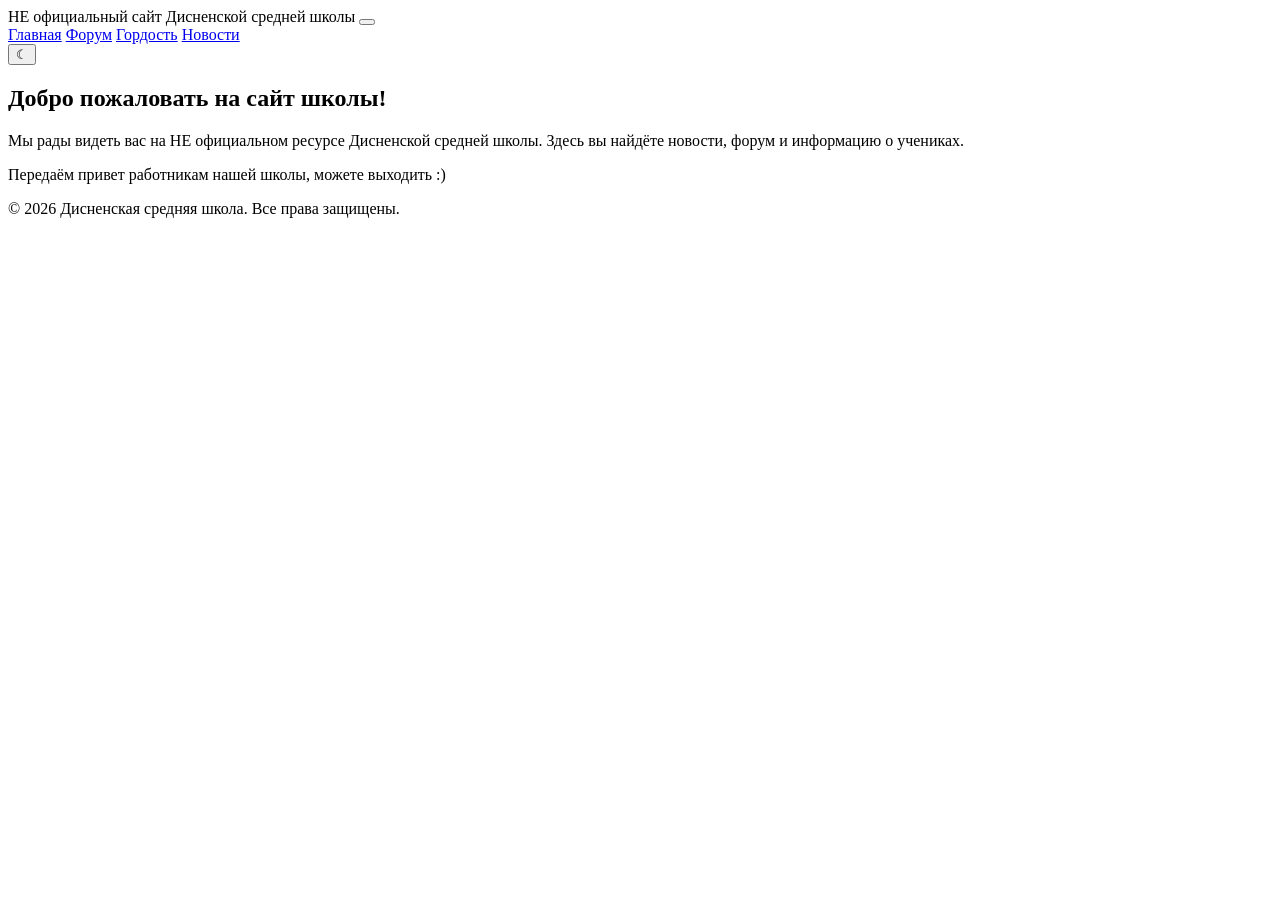
==== index.html @ 2799207f "Add files via upload" ====
<!DOCTYPE html>
<html lang="ru">
<head>
    <meta charset="UTF-8">
    <meta name="viewport" content="width=device-width, initial-scale=1.0">
    <title>Дисненская СШ</title>
    <link rel="stylesheet" href="style.css">
    <!-- Добавляем стили для красивого оформления сайта -->
</head>
<body>
    <!-- ---------- Верхняя панель ---------- -->
    <header class="top-bar">
        <div class="container">
            <span class="site-title">НЕ официальный сайт Дисненской средней школы</span>
            <button id="menu-toggle" class="menu-toggle" aria-label="Открыть меню">
                <span class="hamburger-line"></span>
                <span class="hamburger-line"></span>
                <span class="hamburger-line"></span>
            </button>
        </div>
    </header>

    <!-- ---------- Выдвижная панель (сайдбар) ---------- -->
    <aside id="drawer" class="drawer">
        <nav class="drawer-nav">
            <a href="index.html" class="drawer-link">Главная</a>
            <a href="forum.html" class="drawer-link">Форум</a>
            <a href="pride.html" class="drawer-link">Гордость</a>
            <a href="news.html" class="drawer-link">Новости</a>
        </nav>
        <div class="drawer-footer">
            <button id="theme-toggle-drawer" class="theme-toggle" aria-label="Переключить тему">
                <span class="theme-icon">☾</span>
            </button>
        </div>
    </aside>

    <!-- ---------- Основное содержимое ---------- -->
    <main class="container">
        <section class="hero">
            <h1>Добро пожаловать на сайт школы!</h1>
            <p>Мы рады видеть вас на НЕ официальном ресурсе Дисненской средней школы. Здесь вы найдёте новости, форум и информацию о учениках.</p>
        </section>
        
        <section class="greeting">
            <p>Передаём привет работникам нашей школы, можете выходить :)</p>
        </section>
    </main>

    <!-- ---------- Подвал ---------- -->
    <footer class="site-footer">
        <div class="container">
            <p>&copy; 2026 Дисненская средняя школа. Все права защищены.</p>
        </div>
    </footer>

    <script src="script.js"></script>
</body>
</html>
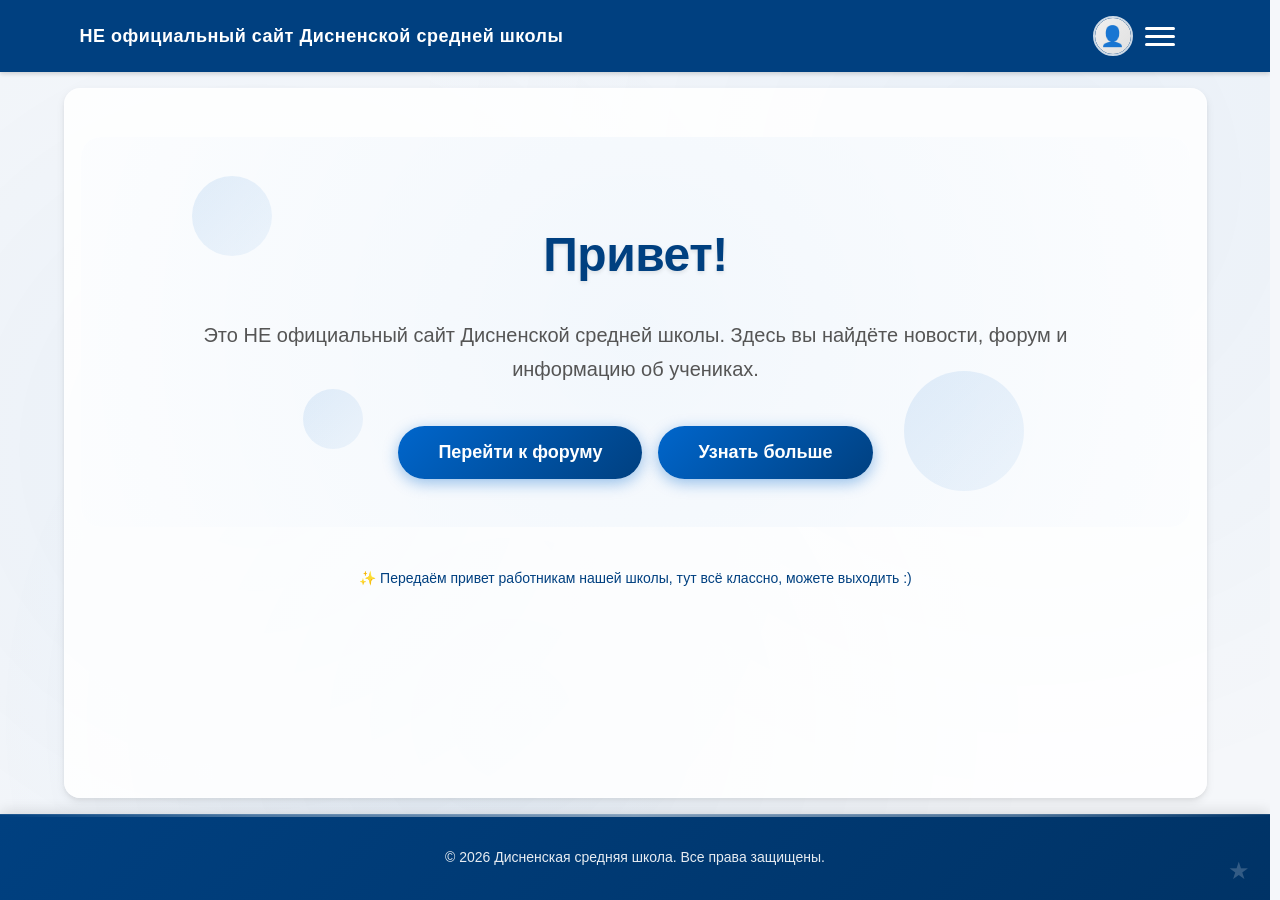
==== commit f5173aca: "Add files via upload" ====
--- a/index.html
+++ b/index.html
@@ -6,27 +6,43 @@
     <title>Дисненская СШ</title>
     <link rel="stylesheet" href="style.css">
     <!-- Добавляем стили для красивого оформления сайта -->
+    <script>
+        // Применяем тему сразу, без моргания
+        (function() {
+            const savedTheme = localStorage.getItem('theme') || 'light';
+            if (savedTheme === 'dark') {
+                document.documentElement.classList.add('dark');
+            }
+        })();
+    </script>
 </head>
 <body>
     <!-- ---------- Верхняя панель ---------- -->
     <header class="top-bar">
         <div class="container">
             <span class="site-title">НЕ официальный сайт Дисненской средней школы</span>
-            <button id="menu-toggle" class="menu-toggle" aria-label="Открыть меню">
-                <span class="hamburger-line"></span>
-                <span class="hamburger-line"></span>
-                <span class="hamburger-line"></span>
-            </button>
+            <div class="top-bar-right">
+                <a href="profile.html" class="top-bar-avatar" id="top-bar-avatar" title="Мой профиль">
+                    <div class="avatar-small" id="top-bar-avatar-img"></div>
+                </a>
+                <button id="menu-toggle" class="menu-toggle" aria-label="Открыть меню">
+                    <span class="hamburger-line"></span>
+                    <span class="hamburger-line"></span>
+                    <span class="hamburger-line"></span>
+                </button>
+            </div>
         </div>
     </header>
 
     <!-- ---------- Выдвижная панель (сайдбар) ---------- -->
     <aside id="drawer" class="drawer">
+        <button class="drawer-close" id="drawer-close" aria-label="Закрыть меню">&times;</button>
         <nav class="drawer-nav">
             <a href="index.html" class="drawer-link">Главная</a>
             <a href="forum.html" class="drawer-link">Форум</a>
             <a href="pride.html" class="drawer-link">Гордость</a>
             <a href="news.html" class="drawer-link">Новости</a>
+            <a href="profile.html" class="drawer-link">Профиль</a>
         </nav>
         <div class="drawer-footer">
             <button id="theme-toggle-drawer" class="theme-toggle" aria-label="Переключить тему">
@@ -38,12 +54,23 @@
     <!-- ---------- Основное содержимое ---------- -->
     <main class="container">
         <section class="hero">
-            <h1>Добро пожаловать на сайт школы!</h1>
-            <p>Мы рады видеть вас на НЕ официальном ресурсе Дисненской средней школы. Здесь вы найдёте новости, форум и информацию о учениках.</p>
+            <div class="hero-content">
+                <h1>Привет!</h1>
+                <p>Это НЕ официальный сайт Дисненской средней школы. Здесь вы найдёте новости, форум и информацию об учениках.</p>
+                <div class="hero-buttons">
+                    <a href="forum.html" class="btn btn-primary">Перейти к форуму</a>
+                    <a href="news.html" class="btn btn-primary">Узнать больше</a>
+                </div>
+            </div>
+            <div class="hero-decoration">
+                <div class="decoration-circle circle-1"></div>
+                <div class="decoration-circle circle-2"></div>
+                <div class="decoration-circle circle-3"></div>
+            </div>
         </section>
         
         <section class="greeting">
-            <p>Передаём привет работникам нашей школы, можете выходить :)</p>
+            <p>✨ Передаём привет работникам нашей школы, тут всё классно, можете выходить :)</p>
         </section>
     </main>
 
--- a/style.css
+++ b/style.css
@@ -0,0 +1,3725 @@
+/* ==== Общий сброс и базовые стили ==== */
+*,
+*::before,
+*::after {
+    box-sizing: border-box;
+    margin: 0;
+    padding: 0;
+}
+
+html {
+    font-size: 16px; /* 1rem = 16px */
+    overflow-y: scroll;
+    scrollbar-gutter: stable;
+    background: #f5f7fa;
+    color: #333;
+    transition: background 0.4s ease, color 0.4s ease;
+    scroll-behavior: smooth;
+}
+
+html.dark {
+    background: #0f0f1e;
+}
+
+body {
+    font-family: -apple-system, BlinkMacSystemFont, 'Segoe UI', Roboto, Oxygen, Ubuntu, sans-serif;
+    line-height: 1.6;
+    display: flex;
+    flex-direction: column;
+    min-height: 100vh;
+    position: relative;
+}
+
+/* Анимированный фон с частицами (декоративный) */
+body::before {
+    content: '';
+    position: fixed;
+    top: 0;
+    left: 0;
+    width: 100%;
+    height: 100%;
+    background-image:
+        radial-gradient(circle at 20% 50%, rgba(0, 102, 204, 0.05) 0%, transparent 50%),
+        radial-gradient(circle at 80% 20%, rgba(0, 102, 204, 0.05) 0%, transparent 50%),
+        radial-gradient(circle at 40% 80%, rgba(0, 102, 204, 0.05) 0%, transparent 50%);
+    pointer-events: none;
+    z-index: -1;
+}
+
+html.dark body::before {
+    background-image:
+        radial-gradient(circle at 20% 50%, rgba(77, 166, 255, 0.08) 0%, transparent 50%),
+        radial-gradient(circle at 80% 20%, rgba(77, 166, 255, 0.08) 0%, transparent 50%),
+        radial-gradient(circle at 40% 80%, rgba(77, 166, 255, 0.08) 0%, transparent 50%);
+}
+
+main.container {
+    flex: 1;
+}
+
+/* ==== Контейнер для центрирования ==== */
+.container {
+    width: 90%;
+    max-width: 1200px;
+    margin: 0 auto;
+    padding: 0 1rem;
+}
+
+/* Основной контейнер страницы */
+main.container {
+    background: rgba(255, 255, 255, 0.85);
+    padding: 1rem;
+    border-radius: 16px;
+    margin: 1rem auto;
+    box-shadow:
+        0 2px 4px rgba(0, 0, 0, 0.05),
+        0 4px 8px rgba(0, 0, 0, 0.08);
+    transition: box-shadow 0.2s ease;
+    border: 1px solid rgba(255, 255, 255, 0.2);
+    will-change: transform;
+    contain: layout style;
+}
+
+html.dark main.container {
+    background: rgba(42, 42, 42, 0.85);
+    box-shadow:
+        0 2px 4px rgba(0, 0, 0, 0.2),
+        0 4px 8px rgba(0, 0, 0, 0.3);
+    border: 1px solid rgba(255, 255, 255, 0.05);
+}
+
+main.container:hover {
+    box-shadow:
+        0 4px 6px rgba(0, 0, 0, 0.08),
+        0 8px 16px rgba(0, 0, 0, 0.1);
+}
+
+html.dark main.container:hover {
+    box-shadow:
+        0 4px 6px rgba(0, 0, 0, 0.3),
+        0 8px 16px rgba(0, 0, 0, 0.4);
+}
+
+/* ==== Верхняя панель ==== */
+.top-bar {
+    background: linear-gradient(135deg, #004080, #004080); /* Темно‑синий градиент */
+    color: #fff;
+    padding: 1rem 0;
+    box-shadow: 0 2px 4px rgba(0,0,0,0.15);
+    position: sticky;
+    top: 0;
+    z-index: 1000;
+}
+
+/* Top bar stays the same in dark mode */
+.dark .top-bar {
+    background: linear-gradient(135deg, #004080, #004080);
+}
+
+.top-bar .container {
+    display: flex;
+    align-items: center;
+    justify-content: space-between;
+}
+
+.site-title {
+    font-size: 1.125rem; /* 18px */
+    font-weight: 600;
+    letter-spacing: 0.5px;
+    transition: color 0.4s ease;
+}
+
+.top-bar-right {
+    display: flex;
+    align-items: center;
+    gap: 0.75rem;
+}
+
+.top-bar-avatar {
+    display: block;
+    width: 40px;
+    height: 40px;
+    border-radius: 50%;
+    overflow: hidden;
+    border: 2px solid rgba(255, 255, 255, 0.8);
+    transition: transform 0.2s ease, box-shadow 0.2s ease;
+    cursor: pointer;
+    text-decoration: none;
+}
+
+.top-bar-avatar:hover {
+    transform: scale(1.05);
+    box-shadow: 0 2px 8px rgba(0, 0, 0, 0.2);
+}
+
+.avatar-small {
+    width: 100%;
+    height: 100%;
+    display: flex;
+    align-items: center;
+    justify-content: center;
+    background: rgba(255, 255, 255, 0.9);
+    border-radius: 50%;
+    overflow: hidden;
+}
+
+.avatar-small img {
+    width: 100%;
+    height: 100%;
+    object-fit: cover;
+}
+
+.avatar-small .no-avatar {
+    width: 100%;
+    height: 100%;
+    display: flex;
+    align-items: center;
+    justify-content: center;
+    background: linear-gradient(135deg, #f0f0f0, #e0e0e0);
+    color: #666;
+    font-size: 1.25rem;
+    font-weight: 300;
+}
+
+html.dark .top-bar-avatar {
+    border-color: rgba(255, 255, 255, 0.6);
+}
+
+html.dark .avatar-small {
+    background: rgba(60, 60, 60, 0.9);
+}
+
+html.dark .avatar-small .no-avatar {
+    background: linear-gradient(135deg, #3a3a3a, #2a2a2a);
+    color: #aaa;
+}
+
+/* ==== Кнопка-гамбургер для открытия меню ==== */
+.menu-toggle {
+    display: flex;
+    flex-direction: column;
+    justify-content: space-around;
+    width: 30px;
+    height: 24px;
+    background: transparent;
+    border: none;
+    cursor: pointer;
+    padding: 0;
+    z-index: 1001;
+    margin-right: 1rem;
+}
+
+.hamburger-line {
+    width: 100%;
+    height: 3px;
+    background-color: #fff;
+    border-radius: 2px;
+    transition: background-color 0.2s ease;
+}
+
+/* Убрана анимация превращения гамбургера в крестик */
+
+/* ==== Выдвижная панель (сайдбар) ==== */
+.drawer {
+    position: fixed;
+    top: 0;
+    right: -280px; /* Скрыта за экраном */
+    width: 280px;
+    height: 100vh;
+    background: #fff;
+    box-shadow: -2px 0 8px rgba(0, 0, 0, 0.15);
+    z-index: 2000;
+    transition: right 0.3s ease-in-out;
+    padding-top: 60px; /* Отступ от верхней панели */
+    display: flex;
+    flex-direction: column;
+}
+
+.drawer.open {
+    right: 0; /* Показываем панель */
+}
+
+/* Кнопка закрытия сайдбара */
+.drawer-close {
+    position: absolute;
+    top: 1rem;
+    right: 1rem;
+    left: auto;
+    background: none;
+    border: none;
+    font-size: 1.5rem;
+    color: #666;
+    cursor: pointer;
+    width: 36px;
+    height: 36px;
+    display: flex;
+    align-items: center;
+    justify-content: center;
+    border-radius: 50%;
+    transition: background-color 0.2s ease, color 0.2s ease;
+    z-index: 10;
+}
+
+.drawer-close:hover {
+    background-color: #f0f0f0;
+    color: #333;
+}
+
+html.dark .drawer-close {
+    color: #aaa;
+}
+
+html.dark .drawer-close:hover {
+    background-color: #333;
+    color: #fff;
+}
+
+/* Темная тема для панели */
+html.dark .drawer {
+    background: #2a2a2a;
+    box-shadow: -2px 0 8px rgba(0, 0, 0, 0.4);
+}
+
+.drawer-nav {
+    display: flex;
+    flex-direction: column;
+    padding: 1rem 0;
+    flex: 1; /* Занимает доступное пространство */
+}
+
+.drawer-footer {
+    padding: 1rem 1.5rem;
+    border-top: 1px solid #eee;
+    display: flex;
+    justify-content: center;
+}
+
+html.dark .drawer-footer {
+    border-top-color: #3a3a3a;
+}
+
+.drawer-link {
+    display: block;
+    padding: 1rem 1.5rem;
+    color: #004080;
+    text-decoration: none;
+    font-size: 1.125rem;
+    font-weight: 500;
+    transition: background-color 0.2s ease;
+    border-left: 4px solid transparent;
+}
+
+html.dark .drawer-link {
+    color: #e0e0e0;
+}
+
+.drawer-link:hover {
+    background-color: #f0f0f0;
+    border-left-color: #0066cc;
+}
+
+html.dark .drawer-link {
+    color: #e0e0e0;
+}
+
+html.dark .drawer-link:hover {
+    background-color: #333;
+}
+
+/* Затемнение фона при открытом меню */
+.drawer-overlay {
+    position: fixed;
+    top: 0;
+    left: 0;
+    width: 100%;
+    height: 100%;
+    background: rgba(0, 0, 0, 0.5);
+    z-index: 1500;
+    opacity: 0;
+    visibility: hidden;
+    transition: opacity 0.3s ease, visibility 0.3s ease;
+}
+
+.drawer-overlay.active {
+    opacity: 1;
+    visibility: visible;
+}
+
+/* ==== Кнопка переключения темы ==== */
+.theme-toggle {
+    border-radius: 50%;
+    width: 40px;
+    height: 40px;
+    display: flex;
+    align-items: center;
+    justify-content: center;
+    cursor: pointer;
+    transition: transform 0.2s ease;
+    padding: 0;
+    font-size: 18px;
+    border: 2px solid #004080;
+    background: #fff;
+    color: #004080;
+}
+
+.theme-toggle:hover {
+    background: #e6f0ff;
+    transform: scale(1.02);
+}
+
+html.dark .theme-toggle {
+    border-color: #004080;
+    background: #2a2a2a;
+    color: #e0e0e0;
+}
+
+html.dark .theme-toggle:hover {
+    background: #333;
+}
+
+/* ==== Кнопка для темной/светлой темы ==== */
+.theme-icon {
+    color: #888; /* Более нейтральный серый для иконок */
+}
+
+.top-bar {
+    background: linear-gradient(135deg, #004080, #004080);
+}
+
+
+.site-title {
+    color: #fff;
+}
+
+html.dark .site-title {
+    color: #e0e0e0;
+}
+
+/* Стили для темной темы */
+html.dark {
+    background-color: #1a1a1a; /* Тёмный фон */
+    color: #f0f0f0; /* Светлый текст */
+}
+
+html.dark .hero,
+html.dark .pride,
+html.dark .news {
+    background: #2a2a2a; /* Немного светлее для плавности */
+    color: #e8e8e8;
+}
+
+html.dark .hero h1,
+html.dark .pride h2,
+html.dark .news h2,
+html.dark .card-content h3 {
+    color: #f0f0f0;
+}
+
+html.dark .hero p,
+html.dark .description,
+html.dark .modal-body p,
+html.dark .news-item p {
+    color: #c0c0c0;
+}
+
+html.dark .card {
+    background: #2a2a2a; /* Согласовано с другими элементами */
+    box-shadow: 0 4px 6px rgba(0, 0, 0, 0.3);
+}
+
+html.dark .card-content .role {
+    color: #e0e0e0;
+}
+
+html.dark .modal-content {
+    background: #2a2a2a;
+}
+
+html.dark .modal-header {
+    border-bottom: 1px solid #3a3a3a;
+}
+
+html.dark .modal-header h3 {
+    color: #e0e0e0;
+}
+
+html.dark .close-btn {
+    background: #2a2a2a;
+    border: 1px solid #3a3a3a;
+    color: #b0b0b0;
+}
+
+html.dark .close-btn:hover {
+    background: #333;
+    color: #e0e0e0;
+}
+
+html.dark .news-item {
+    background: #2a2a2a;
+    border-left: 4px solid #0066cc;
+    box-shadow: 0 1px 3px rgba(0, 0, 0, 0.3);
+}
+
+html.dark .news-item h3 {
+    color: #e0e0e0;
+}
+
+/* Если захотите добавить иконки справа — они будут выравниваться автоматически */
+.top-bar .social-icons {
+    display: flex;
+    gap: 1rem;
+}
+.top-bar .social-icons a {
+    color: #fff;
+    font-size: 1.25rem;
+    transition: color 0.2s;
+}
+.top-bar .social-icons a:hover {
+    color: #ffdd57;
+}
+
+/* ==== Геро‑секция ==== */
+.hero {
+    text-align: center;
+    padding: 5rem 0 3rem;
+    background: #fff;
+    border-radius: 20px;
+    margin: 2rem auto;
+    position: relative;
+    overflow: hidden;
+    transition: box-shadow 0.2s ease;
+    contain: layout style;
+}
+
+html.dark .hero {
+    background: #2a2a2a;
+}
+
+.hero::before {
+    content: '';
+    position: absolute;
+    top: -50%;
+    left: -50%;
+    width: 200%;
+    height: 200%;
+    background: radial-gradient(circle, rgba(0, 102, 204, 0.05) 0%, transparent 70%);
+    pointer-events: none;
+}
+
+.hero-content {
+    position: relative;
+    z-index: 2;
+}
+
+.hero-decoration {
+    position: absolute;
+    top: 0;
+    left: 0;
+    width: 100%;
+    height: 100%;
+    pointer-events: none;
+    z-index: 1;
+}
+
+.decoration-circle {
+    position: absolute;
+    border-radius: 50%;
+    background: linear-gradient(135deg, rgba(0, 102, 204, 0.1), rgba(0, 102, 204, 0.05));
+}
+
+.circle-1 {
+    width: 80px;
+    height: 80px;
+    top: 10%;
+    left: 10%;
+}
+
+.circle-2 {
+    width: 120px;
+    height: 120px;
+    top: 60%;
+    right: 15%;
+}
+
+.circle-3 {
+    width: 60px;
+    height: 60px;
+    bottom: 20%;
+    left: 20%;
+}
+
+.hero-buttons {
+    display: flex;
+    gap: 1rem;
+    justify-content: center;
+    flex-wrap: wrap;
+    margin-top: 2rem;
+    position: relative;
+    z-index: 2;
+}
+
+.hero h1 {
+    font-size: 3rem;
+    margin-bottom: 1.5rem;
+    color: #004080;
+    position: relative;
+    z-index: 1;
+    font-weight: 700;
+    letter-spacing: -0.5px;
+    text-shadow: 0 2px 4px rgba(0, 0, 0, 0.1);
+}
+
+html.dark .hero h1 {
+    color: #4da6ff;
+    text-shadow: 0 2px 8px rgba(77, 166, 255, 0.3);
+}
+
+.hero p {
+    font-size: 1.25rem;
+    margin-bottom: 2.5rem;
+    max-width: 900px;
+    margin-left: auto;
+    margin-right: auto;
+    color: #555;
+    position: relative;
+    z-index: 1;
+    line-height: 1.7;
+}
+
+html.dark .hero p {
+    color: #c0c0c0;
+}
+
+.hero .btn-primary {
+    position: relative;
+    z-index: 1;
+    padding: 1rem 2.5rem;
+    font-size: 1.125rem;
+    border-radius: 50px;
+    background: linear-gradient(135deg, #0066cc 0%, #004080 100%);
+    box-shadow: 0 4px 15px rgba(0, 102, 204, 0.4);
+    transition: transform 0.2s ease, box-shadow 0.2s ease;
+}
+
+.hero .btn-primary:hover {
+    transform: translateY(-3px) scale(1.05);
+    box-shadow: 0 8px 25px rgba(0, 102, 204, 0.5);
+}
+
+/* Базовый стиль кнопок */
+.btn {
+    display: inline-block;
+    padding: 0.75rem 1.5rem;
+    border-radius: 4px;
+    text-decoration: none;
+    font-weight: 600;
+    transition: background 0.3s, transform 0.2s, opacity 0.3s;
+    border: none;
+    cursor: pointer;
+    font-family: inherit;
+    font-size: 1rem;
+    text-align: center;
+    line-height: 1.2;
+}
+
+.btn:disabled {
+    opacity: 0.5;
+    cursor: not-allowed;
+    transform: none !important;
+}
+
+.btn-primary {
+    background: linear-gradient(135deg, #0066cc 0%, #0052a3 100%);
+    color: #fff;
+    border: none;
+    padding: 0.75rem 1.5rem;
+    border-radius: 8px;
+    font-weight: 600;
+    cursor: pointer;
+    transition: transform 0.2s ease, box-shadow 0.2s ease;
+    font-family: inherit;
+    font-size: 1rem;
+    text-align: center;
+    line-height: 1.2;
+    position: relative;
+    overflow: hidden;
+    box-shadow:
+        0 2px 4px rgba(0, 102, 204, 0.2),
+        inset 0 1px 0 rgba(255, 255, 255, 0.1);
+}
+
+.btn-primary::before {
+    content: '';
+    position: absolute;
+    top: 0;
+    left: -100%;
+    width: 100%;
+    height: 100%;
+    background: linear-gradient(90deg, transparent, rgba(255, 255, 255, 0.2), transparent);
+    transition: left 0.5s ease;
+}
+
+.btn-primary:hover::before {
+    left: 100%;
+}
+
+.btn-primary:hover {
+    background: linear-gradient(135deg, #0077ee 0%, #0066cc 100%);
+    transform: translateY(-2px);
+    box-shadow:
+        0 4px 8px rgba(0, 102, 204, 0.25),
+        inset 0 1px 0 rgba(255, 255, 255, 0.15);
+}
+
+.btn-primary:active {
+    transform: translateY(0);
+    box-shadow:
+        0 1px 2px rgba(0, 102, 204, 0.2),
+        inset 0 1px 0 rgba(255, 255, 255, 0.1);
+}
+
+.btn-secondary {
+    background: linear-gradient(135deg, #6c757d 0%, #545b62 100%);
+    color: #fff;
+    border: none;
+    padding: 0.75rem 1.5rem;
+    border-radius: 8px;
+    font-weight: 600;
+    cursor: pointer;
+    transition: transform 0.2s ease, box-shadow 0.2s ease;
+    font-family: inherit;
+    font-size: 1rem;
+    text-align: center;
+    line-height: 1.2;
+    position: relative;
+    overflow: hidden;
+    box-shadow:
+        0 2px 4px rgba(108, 117, 125, 0.2),
+        inset 0 1px 0 rgba(255, 255, 255, 0.1);
+}
+
+.btn-secondary::before {
+    content: '';
+    position: absolute;
+    top: 0;
+    left: -100%;
+    width: 100%;
+    height: 100%;
+    background: linear-gradient(90deg, transparent, rgba(255, 255, 255, 0.15), transparent);
+    transition: left 0.5s ease;
+}
+
+.btn-secondary:hover::before {
+    left: 100%;
+}
+
+.btn-secondary:hover {
+    background: linear-gradient(135deg, #7d858a 0%, #6c757d 100%);
+    transform: translateY(-2px);
+    box-shadow:
+        0 4px 8px rgba(108, 117, 125, 0.25),
+        inset 0 1px 0 rgba(255, 255, 255, 0.15);
+}
+
+.btn-secondary:active {
+    transform: translateY(0);
+}
+
+.btn-danger {
+    background: linear-gradient(135deg, #dc3545 0%, #c82333 100%);
+    color: #fff;
+    border: none;
+    padding: 0.75rem 1.5rem;
+    border-radius: 8px;
+    font-weight: 600;
+    cursor: pointer;
+    transition: transform 0.2s ease, box-shadow 0.2s ease;
+    font-family: inherit;
+    font-size: 1rem;
+    text-align: center;
+    line-height: 1.2;
+    position: relative;
+    overflow: hidden;
+    box-shadow:
+        0 2px 4px rgba(220, 53, 69, 0.2),
+        inset 0 1px 0 rgba(255, 255, 255, 0.1);
+}
+
+.btn-danger::before {
+    content: '';
+    position: absolute;
+    top: 0;
+    left: -100%;
+    width: 100%;
+    height: 100%;
+    background: linear-gradient(90deg, transparent, rgba(255, 255, 255, 0.15), transparent);
+    transition: left 0.5s ease;
+}
+
+.btn-danger:hover::before {
+    left: 100%;
+}
+
+.btn-danger:hover {
+    background: linear-gradient(135deg, #e4606d 0%, #dc3545 100%);
+    transform: translateY(-2px);
+    box-shadow:
+        0 4px 8px rgba(220, 53, 69, 0.25),
+        inset 0 1px 0 rgba(255, 255, 255, 0.15);
+}
+
+.btn-danger:active {
+    transform: translateY(0);
+}
+
+/* Темная тема для кнопок */
+html.dark .btn-primary {
+    background: #0066cc;
+}
+
+html.dark .btn-primary:hover {
+    background: #004080;
+}
+
+
+
+/* ==== Раздел Гордость школы ==== */
+.pride {
+    padding: 3rem 0;
+    background: #fff;
+    transition: background-color 0.4s ease, color 0.4s ease;
+}
+
+.pride h2 {
+    text-align: center;
+    margin-bottom: 2rem;
+    color: #004080;
+    font-size: 1.875rem;
+}
+
+html.dark .pride h2 {
+    color: #e0e0e0;
+}
+
+/* ==== Карточки ==== */
+.cards-grid {
+    display: grid;
+    grid-template-columns: repeat(auto-fit, minmax(300px, 1fr));
+    gap: 2rem;
+    margin-bottom: 2rem;
+}
+
+.card {
+    background: rgba(255, 255, 255, 0.9);
+    border-radius: 16px;
+    overflow: hidden;
+    box-shadow:
+        0 2px 4px rgba(0, 0, 0, 0.05),
+        0 4px 8px rgba(0, 0, 0, 0.08);
+    transition: transform 0.15s ease, box-shadow 0.15s ease;
+    cursor: pointer;
+    max-width: 400px;
+    width: 100%;
+    margin: 0 auto;
+    position: relative;
+    border: 1px solid rgba(255, 255, 255, 0.3);
+    contain: layout style;
+    will-change: transform;
+}
+
+html.dark .card {
+    background: rgba(42, 42, 42, 0.9);
+    box-shadow:
+        0 2px 4px rgba(0, 0, 0, 0.2),
+        0 4px 8px rgba(0, 0, 0, 0.3);
+    border: 1px solid rgba(255, 255, 255, 0.05);
+}
+
+.card:hover {
+    transform: translateY(-2px);
+    box-shadow:
+        0 4px 8px rgba(0, 0, 0, 0.08),
+        0 8px 16px rgba(0, 0, 0, 0.1);
+}
+
+html.dark .card:hover {
+    box-shadow:
+        0 4px 8px rgba(0, 0, 0, 0.3),
+        0 8px 16px rgba(0, 0, 0, 0.4);
+}
+
+.card::after {
+    content: '';
+    position: absolute;
+    top: 0;
+    left: -100%;
+    width: 100%;
+    height: 100%;
+    background: linear-gradient(90deg, transparent, rgba(255, 255, 255, 0.15), transparent);
+    transition: left 0.4s ease;
+}
+
+.card:hover::after {
+    left: 100%;
+}
+
+html.dark .card::after {
+    background: linear-gradient(90deg, transparent, rgba(255, 255, 255, 0.03), transparent);
+}
+
+.card-image {
+    height: 220px;
+    overflow: hidden;
+    position: relative;
+}
+
+.card-image::after {
+    content: '';
+    position: absolute;
+    bottom: 0;
+    left: 0;
+    width: 100%;
+    height: 50%;
+    background: linear-gradient(to top, rgba(0, 0, 0, 0.3), transparent);
+    opacity: 0;
+    transition: opacity 0.3s ease;
+}
+
+.card:hover .card-image::after {
+    opacity: 1;
+}
+
+.card-image img {
+    width: 100%;
+    height: 100%;
+    object-fit: cover;
+    transition: transform 0.3s ease;
+}
+
+.card:hover .card-image img {
+    transform: scale(1.05);
+}
+
+.card-content {
+    padding: 1.5rem;
+    position: relative;
+}
+
+.card-content h3 {
+    margin-bottom: 0.75rem;
+    color: #004080;
+    font-size: 1.375rem;
+    font-weight: 700;
+    transition: color 0.3s ease;
+}
+
+html.dark .card-content h3 {
+    color: #4da6ff;
+}
+
+.card:hover .card-content h3 {
+    color: #0066cc;
+}
+
+html.dark .card:hover .card-content h3 {
+    color: #66b3ff;
+}
+
+.role {
+    color: #0066cc;
+    font-weight: 600;
+    margin-bottom: 0.75rem;
+    font-size: 0.95rem;
+    text-transform: uppercase;
+    letter-spacing: 0.5px;
+    transition: transform 0.2s ease;
+}
+
+html.dark .role {
+    color: #4da6ff;
+}
+
+.card:hover .role {
+    transform: translateX(5px);
+}
+
+.description {
+    color: #555;
+    margin-bottom: 1.25rem;
+    line-height: 1.6;
+    font-size: 0.95rem;
+}
+
+html.dark .description {
+    color: #bbb;
+}
+
+.btn-card {
+    background: linear-gradient(135deg, #0066cc 0%, #0052a3 100%);
+    color: #fff;
+    border: none;
+    padding: 0.625rem 1.25rem;
+    border-radius: 8px;
+    font-weight: 600;
+    cursor: pointer;
+    transition: transform 0.2s ease, box-shadow 0.2s ease;
+    font-size: 0.9rem;
+    position: relative;
+    overflow: hidden;
+    box-shadow: 0 2px 4px rgba(0, 102, 204, 0.2);
+}
+
+.btn-card:hover {
+    background: linear-gradient(135deg, #0077ee 0%, #0066cc 100%);
+    transform: translateY(-1px);
+    box-shadow: 0 3px 6px rgba(0, 102, 204, 0.25);
+}
+
+.btn-card:active {
+    transform: translateY(0);
+}
+
+/* Центрирование карточек в разделе Гордость */
+.pride .cards-grid {
+    display: flex;
+    justify-content: center;
+    align-items: flex-start;
+    gap: 2rem;
+    flex-wrap: wrap;
+}
+
+.role {
+    color: #0066cc;
+    font-weight: 600;
+    margin-bottom: 0.5rem;
+}
+
+html.dark .role {
+    color: #e0e0e0;
+}
+
+.description {
+    color: #555;
+    margin-bottom: 1rem;
+    line-height: 1.5;
+}
+
+.btn-card {
+    background: #0066cc;
+    color: #fff;
+    border: none;
+    padding: 0.5rem 1rem;
+    border-radius: 4px;
+    font-weight: 600;
+    cursor: pointer;
+    transition: background 0.3s;
+}
+
+.btn-card:hover {
+    background: #004080;
+}
+
+/* ==== Модальное окно ==== */
+.modal {
+    display: none;
+    position: fixed;
+    top: 0;
+    left: 0;
+    width: 100%;
+    height: 100%;
+    background: rgba(0,0,0,0.8);
+    z-index: 2000;
+    align-items: center;
+    justify-content: center;
+    padding: 1rem;
+    box-sizing: border-box;
+    opacity: 0;
+    animation: fadeIn 0.3s ease forwards;
+}
+
+.modal-content {
+    background: #fff;
+    border-radius: 12px;
+    max-width: 600px;
+    width: 100%;
+    max-height: 80vh;
+    overflow-y: auto;
+    transition: background-color 0.4s ease, transform 0.3s ease, opacity 0.3s ease;
+    transform: scale(0.9);
+    opacity: 0;
+}
+
+.modal.show .modal-content {
+    transform: scale(1);
+    opacity: 1;
+}
+
+@keyframes fadeIn {
+    from { opacity: 0; }
+    to { opacity: 1; }
+}
+
+.modal-header {
+    padding: 1.5rem;
+    border-bottom: 1px solid #eee;
+    position: relative;
+}
+
+.modal-header h3 {
+    color: #004080;
+    margin-bottom: 0.5rem;
+}
+
+html.dark .modal-header h3 {
+    color: #e0e0e0;
+}
+
+.modal-body {
+    padding: 1.5rem;
+}
+
+.modal-body img {
+    width: 100%;
+    height: 250px;
+    object-fit: cover;
+    border-radius: 8px;
+    margin-bottom: 1rem;
+}
+
+.modal-body p {
+    color: #555;
+    line-height: 1.6;
+    margin-bottom: 1rem;
+}
+
+.close-btn {
+    position: absolute;
+    top: 1.5rem;
+    right: 1.5rem;
+    background: #fff;
+    border: 1px solid #c5c5c5;
+    color: #575757;
+    padding: 0.4rem 0.7rem;
+    border-radius: 16px;
+    cursor: pointer;
+    transition: background-color 0.2s ease, color 0.2s ease;
+    margin-top: 0;
+}
+
+.close-btn:hover {
+    background: #f9f9f9;
+    color: #004080;
+}
+
+html.dark .close-btn:hover {
+    color: #e0e0e0;
+}
+
+/* ==== Новости (если понадобится) ==== */
+.news {
+    padding: 3rem 0;
+    background: #fafafa;
+    transition: background-color 0.4s ease, color 0.4s ease;
+}
+
+.news h2 {
+    text-align: center;
+    margin-bottom: 2rem;
+    color: #004080;
+    font-size: 1.875rem;
+}
+
+html.dark .news h2 {
+    color: #e0e0e0;
+}
+
+.news-item {
+    background: rgba(255, 255, 255, 0.85);
+    border-left: 4px solid #0066cc;
+    margin-bottom: 2rem;
+    padding: 1.5rem;
+    border-radius: 0 12px 12px 0;
+    box-shadow:
+        0 2px 4px rgba(0, 0, 0, 0.05),
+        0 4px 8px rgba(0, 0, 0, 0.08);
+    transition: transform 0.15s ease, box-shadow 0.15s ease;
+    position: relative;
+    overflow: hidden;
+    border: 1px solid rgba(255, 255, 255, 0.3);
+    contain: layout style;
+}
+
+html.dark .news-item {
+    background: rgba(42, 42, 42, 0.85);
+    border-left-color: #4da6ff;
+    box-shadow:
+        0 2px 4px rgba(0, 0, 0, 0.2),
+        0 4px 8px rgba(0, 0, 0, 0.3);
+    border: 1px solid rgba(255, 255, 255, 0.05);
+}
+
+.news-item::before {
+    content: '';
+    position: absolute;
+    top: 0;
+    left: -100%;
+    width: 100%;
+    height: 100%;
+    background: linear-gradient(90deg, transparent, rgba(0, 102, 204, 0.05), transparent);
+    transition: left 0.6s ease;
+}
+
+.news-item:hover::before {
+    left: 100%;
+}
+
+.news-item:hover {
+    transform: translateX(2px);
+    box-shadow:
+        0 4px 8px rgba(0, 0, 0, 0.08),
+        0 8px 16px rgba(0, 0, 0, 0.1),
+        inset 0 1px 0 rgba(255, 255, 255, 0.8);
+}
+
+html.dark .news-item:hover {
+    box-shadow:
+        0 4px 8px rgba(0, 0, 0, 0.4),
+        0 12px 24px rgba(0, 0, 0, 0.6),
+        inset 0 1px 0 rgba(255, 255, 255, 0.1);
+}
+
+.news-item h3 {
+    margin-bottom: 0.75rem;
+    font-size: 1.375rem;
+    color: #004080;
+    font-weight: 700;
+    transition: color 0.3s ease;
+}
+
+html.dark .news-item h3 {
+    color: #4da6ff;
+}
+
+.news-item:hover h3 {
+    color: #0066cc;
+}
+
+html.dark .news-item:hover h3 {
+    color: #66b3ff;
+}
+
+.news-item p {
+    margin-bottom: 1.25rem;
+    color: #555;
+    line-height: 1.7;
+    font-size: 0.95rem;
+}
+
+html.dark .news-item p {
+    color: #bbb;
+}
+
+.btn-link {
+    color: #0066cc;
+    text-decoration: none;
+    font-weight: 600;
+    display: inline-flex;
+    align-items: center;
+    gap: 0.25rem;
+    transition: color 0.2s ease;
+    position: relative;
+}
+
+.btn-link::after {
+    content: '→';
+    transition: transform 0.3s ease;
+}
+
+.btn-link:hover::after {
+    transform: translateX(3px);
+}
+
+.btn-link:hover {
+    color: #004080;
+    text-decoration: none;
+}
+
+html.dark .btn-link {
+    color: #4da6ff;
+}
+
+html.dark .btn-link:hover {
+    color: #66b3ff;
+}
+
+.btn-link {
+    color: #0066cc;
+    text-decoration: none;
+    font-weight: 500;
+}
+
+.btn-link:hover {
+    text-decoration: underline;
+}
+
+html.dark .btn-link {
+    color: #e0e0e0;
+}
+
+/* ==== Секция Новости ==== */
+.news-list {
+    max-width: 800px;
+    margin: 0 auto;
+}
+
+.news-item {
+    margin-bottom: 2rem;
+    padding: 1.5rem;
+    background: #fff;
+    border-left: 4px solid #0066cc;
+    border-radius: 0 4px 4px 0;
+    box-shadow: 0 1px 3px rgba(0,0,0,0.1);
+    transition: background-color 0.4s ease, color 0.4s ease, border-left-color 0.4s ease, box-shadow 0.4s ease;
+}
+
+.news-item h3 {
+    margin-bottom: 0.5rem;
+    font-size: 1.25rem;
+    color: #004080;
+}
+
+.news-item p {
+    margin-bottom: 1rem;
+    color: #555;
+    line-height: 1.6;
+}
+
+.news-item .btn-link {
+    color: #0066cc;
+    text-decoration: none;
+    font-weight: 500;
+}
+
+.news-item .btn-link:hover {
+    text-decoration: underline;
+}
+
+html.dark .news-item {
+    background: #2a2a2a;
+    border-left-color: #e0e0e0;
+    box-shadow: 0 1px 3px rgba(0, 0, 0, 0.3);
+}
+
+html.dark .news-item h3 {
+    color: #e0e0e0;
+}
+
+html.dark .news-item p {
+    color: #b0b0b0;
+}
+
+html.dark .news-item .btn-link {
+    color: #e0e0e0;
+}
+
+/* ==== Секция Форум ==== */
+.forum {
+    padding: 3rem 0;
+    background: #fff;
+    transition: background-color 0.4s ease, color 0.4s ease;
+}
+
+.forum h2 {
+    text-align: center;
+    margin-bottom: 2rem;
+    color: #004080;
+    font-size: 1.875rem;
+}
+
+html.dark .forum h2 {
+    color: #e0e0e0;
+}
+
+.forum p {
+    text-align: center;
+    color: #555;
+    font-size: 1.125rem;
+    max-width: 600px;
+    margin: 0 auto;
+}
+
+html.dark .forum {
+    background: #2a2a2a;
+}
+
+html.dark .forum h2 {
+    color: #e0e0e0;
+}
+
+html.dark .forum p {
+    color: #c0c0c0;
+}
+
+/* ==== Приветствие ==== */
+.greeting {
+    text-align: center;
+    padding: 0.5rem 0;
+    margin: 0 0 4px 0; /* 4px отступ снизу от футера - чуть выше */
+    transition: background-color 0.4s ease, color 0.4s ease;
+}
+
+.greeting p {
+    font-size: 0.875rem; /* Меньший размер текста */
+    color: #004080;
+    font-weight: 500;
+}
+
+html.dark .greeting p {
+    color: #e0e0e0;
+}
+
+html.dark .greeting p {
+    color: #e0e0e0;
+}
+
+/* ==== Подвал ==== */
+.site-footer {
+    background: linear-gradient(135deg, #004080 0%, #003366 100%);
+    color: #fff;
+    text-align: center;
+    padding: 2rem 0;
+    font-size: 0.875rem;
+    margin-top: auto;
+    position: relative;
+    overflow: hidden;
+    box-shadow:
+        0 -4px 12px rgba(0, 0, 0, 0.1),
+        inset 0 1px 0 rgba(255, 255, 255, 0.1);
+}
+
+.site-footer::before {
+    content: '';
+    position: absolute;
+    top: 0;
+    left: 0;
+    width: 100%;
+    height: 3px;
+    background: linear-gradient(90deg,
+        transparent 0%,
+        rgba(255, 255, 255, 0.3) 20%,
+        rgba(255, 255, 255, 0.5) 50%,
+        rgba(255, 255, 255, 0.3) 80%,
+        transparent 100%);
+}
+
+.site-footer p {
+    position: relative;
+    z-index: 1;
+    opacity: 0.9;
+    transition: opacity 0.3s ease;
+}
+
+.site-footer:hover p {
+    opacity: 1;
+}
+
+/* Декоративные элементы в футере */
+.site-footer::after {
+    content: '★';
+    position: absolute;
+    bottom: 10px;
+    right: 20px;
+    font-size: 1.5rem;
+    color: rgba(255, 255, 255, 0.2);
+}
+
+/* ==== Адаптивность ==== */
+@media (max-width: 768px) {
+    .container {
+        width: 95%;
+        padding: 0 0.75rem;
+    }
+    
+    .top-bar .container {
+        flex-direction: column;
+        gap: 0.5rem;
+        text-align: center;
+    }
+    
+    .hero {
+        padding: 3rem 0 2rem;
+        margin: 1rem auto;
+    }
+    
+    .hero h1 {
+        font-size: 2rem;
+    }
+    
+    .hero p {
+        font-size: 1rem;
+        padding: 0 1rem;
+    }
+    
+    .hero-buttons {
+        flex-direction: column;
+        align-items: center;
+    }
+    
+    .hero-buttons .btn {
+        width: 100%;
+        max-width: 250px;
+    }
+    
+    .cards-grid {
+        grid-template-columns: 1fr;
+        gap: 1.5rem;
+    }
+    
+    .profile-container {
+        grid-template-columns: 1fr;
+        gap: 2rem;
+        padding: 1.5rem;
+    }
+    
+    .avatar-preview {
+        width: 150px;
+        height: 150px;
+    }
+    
+    .chat-container {
+        grid-template-columns: 1fr;
+        height: auto;
+        min-height: 500px;
+    }
+    
+    .chat-sidebar {
+        display: none;
+    }
+    
+    .message {
+        max-width: 95%;
+    }
+    
+    .modal-content {
+        max-width: 95%;
+        margin: 0 1rem;
+        padding: 1.5rem;
+    }
+}
+
+@media (max-width: 480px) {
+    .hero h1 {
+        font-size: 1.75rem;
+    }
+    
+    .hero p {
+        font-size: 0.9rem;
+    }
+    
+    .profile-header h1 {
+        font-size: 1.75rem;
+    }
+    
+    .form-group input[type="text"],
+    .form-group input[type="email"],
+    .form-group textarea {
+        padding: 0.75rem 1rem;
+        font-size: 0.95rem;
+    }
+    
+    .btn-primary {
+        padding: 0.625rem 1.25rem;
+        font-size: 0.95rem;
+    }
+    
+    .chat-header h2 {
+        font-size: 1rem;
+    }
+    
+    .chat-subtitle {
+        display: none;
+    }
+    
+    .message-input-wrapper {
+        flex-direction: column;
+    }
+    
+    #send-button {
+        width: 100%;
+        margin-top: 0.5rem;
+    }
+}
+
+/* Улучшения доступности */
+:focus-visible {
+    outline: 3px solid #0066cc;
+    outline-offset: 2px;
+}
+
+html.dark :focus-visible {
+    outline-color: #4da6ff;
+}
+
+/* Снижение анимаций для пользователей с предпочтением */
+@media (prefers-reduced-motion: reduce) {
+    *,
+    *::before,
+    *::after {
+        animation-duration: 0.01ms !important;
+        animation-iteration-count: 1 !important;
+        transition-duration: 0.01ms !important;
+    }
+}
+
+/* Оптимизация для слабых устройств */
+@media (prefers-reduced-data: reduce), (prefers-reduced-transparency: reduce) {
+    /* Отключаем размытие и сложные эффекты */
+    *,
+    *::before,
+    *::after {
+        backdrop-filter: none !important;
+        filter: none !important;
+    }
+    
+    /* Упрощаем тени */
+    .card,
+    .news-item,
+    .message-bubble,
+    .modal-content,
+    .user-profile-content,
+    main.container,
+    .chat-container {
+        box-shadow: 0 1px 3px rgba(0, 0, 0, 0.1) !important;
+    }
+    
+    /* Отключаем сложные градиенты */
+    .hero,
+    .btn-primary,
+    .btn-secondary,
+    .btn-danger {
+        background: #0066cc !important;
+        background-image: none !important;
+    }
+    
+    html.dark .hero,
+    html.dark .btn-primary,
+    html.dark .btn-secondary,
+    html.dark .btn-danger {
+        background: #0066cc !important;
+    }
+    
+    /* Упрощаем анимации */
+    .card,
+    .card-image img,
+    .message-avatar,
+    .btn,
+    .drawer,
+    .modal {
+        transition: none !important;
+        animation: none !important;
+    }
+    
+    /* Отключаем декоративные элементы */
+    body::before,
+    .hero::before,
+    .card::after,
+    .news-item::before {
+        display: none !important;
+    }
+    
+    /* Упрощаем скроллбар */
+    ::-webkit-scrollbar {
+        width: 8px;
+        height: 8px;
+    }
+    
+    ::-webkit-scrollbar-thumb {
+        background: rgba(0, 102, 204, 0.3) !important;
+    }
+}
+
+/* Дополнительные оптимизации для мобильных устройств */
+@media (max-width: 768px) {
+    /* Уменьшаем использование box-shadow на мобильных */
+    .card,
+    .news-item,
+    .message-bubble {
+        box-shadow: 0 1px 2px rgba(0, 0, 0, 0.08);
+    }
+    
+    /* Упрощаем градиенты */
+    .hero {
+        background: #fff;
+    }
+    
+    html.dark .hero {
+        background: #2a2a2a;
+    }
+    
+    /* Отключаем некоторые анимации на слабых мобильных */
+    .card:hover,
+    .news-item:hover,
+    .message-avatar:hover {
+        transform: none !important;
+    }
+}
+
+/* Плавная прокрутка для якорей */
+html {
+    scroll-behavior: smooth;
+}
+
+/* Стили для скроллбара */
+::-webkit-scrollbar {
+    width: 10px;
+    height: 10px;
+}
+
+::-webkit-scrollbar-track {
+    background: rgba(0, 0, 0, 0.05);
+    border-radius: 5px;
+}
+
+::-webkit-scrollbar-thumb {
+    background: rgba(0, 102, 204, 0.4);
+    border-radius: 5px;
+    transition: background 0.3s ease;
+}
+
+::-webkit-scrollbar-thumb:hover {
+    background: rgba(0, 102, 204, 0.6);
+}
+
+html.dark ::-webkit-scrollbar-track {
+    background: rgba(255, 255, 255, 0.05);
+}
+
+html.dark ::-webkit-scrollbar-thumb {
+    background: rgba(77, 166, 255, 0.4);
+}
+
+html.dark ::-webkit-scrollbar-thumb:hover {
+    background: rgba(77, 166, 255, 0.6);
+}
+
+/* Микро-взаимодействия для всех интерактивных элементов */
+a, button, .card, .news-item, .message-avatar {
+    transition: transform 0.2s ease, box-shadow 0.2s ease;
+}
+
+/* Эффект нажатия для всех кнопок */
+button:active,
+.btn:active {
+    transform: scale(0.98);
+}
+
+/* Стили для placeholder */
+::placeholder {
+    opacity: 0.6;
+    transition: opacity 0.3s ease;
+}
+
+:focus::placeholder {
+    opacity: 0.4;
+}
+
+/* ==== Страница профиля ==== */
+.profile-section {
+    padding: 1.5rem 0;
+}
+
+.profile-header {
+    text-align: center;
+    margin-bottom: 1.5rem;
+}
+
+.profile-header h1 {
+    font-size: 1.875rem;
+    margin-bottom: 0.4rem;
+    color: #004080;
+    font-weight: 700;
+}
+
+html.dark .profile-header h1 {
+    color: #4da6ff;
+}
+
+.profile-subtitle {
+    font-size: 1rem;
+    color: #666;
+    margin-top: 0.4rem;
+}
+
+html.dark .profile-subtitle {
+    color: #bbb;
+}
+
+
+/* Сообщение об успешном сохранении - компактное */
+.save-message {
+    padding: 0.75rem 1rem;
+    border-radius: 10px;
+    margin-bottom: 1rem;
+    text-align: center;
+    font-weight: 500;
+    font-size: 0.9375rem;
+    transition: opacity 0.2s ease, transform 0.2s ease;
+    box-shadow: 0 2px 4px rgba(0, 0, 0, 0.05);
+}
+
+.save-message.success {
+    background: linear-gradient(135deg, #d4edda 0%, #c3e6cb 100%);
+    color: #155724;
+    border: 1px solid #c3e6cb;
+    box-shadow: 0 4px 8px rgba(40, 167, 69, 0.1);
+}
+
+.save-message.error {
+    background: linear-gradient(135deg, #f8d7da 0%, #f5c6cb 100%);
+    color: #721c24;
+    border: 1px solid #f5c6cb;
+    box-shadow: 0 4px 8px rgba(220, 53, 69, 0.1);
+}
+
+.save-message.hidden {
+    display: none;
+}
+
+html.dark .save-message.success {
+    background: linear-gradient(135deg, #1e4620 0%, #2d6931 100%);
+    color: #a3d9a5;
+    border-color: #2d6931;
+    box-shadow: 0 4px 8px rgba(40, 167, 69, 0.2);
+}
+
+html.dark .save-message.error {
+    background: linear-gradient(135deg, #4a1e1e 0%, #6b2a2a 100%);
+    color: #f5a3a3;
+    border-color: #6b2a2a;
+    box-shadow: 0 4px 8px rgba(220, 53, 69, 0.2);
+}
+
+/* Стили для меток формы с иконками */
+.form-group label {
+    font-weight: 600;
+    color: #333;
+    font-size: 0.95rem;
+    display: flex;
+    align-items: center;
+    gap: 0.5rem;
+    margin-bottom: 0.5rem;
+    transition: color 0.2s ease;
+}
+
+html.dark .form-group label {
+    color: #e0e0e0;
+}
+
+.label-icon {
+    font-size: 1.1rem;
+    display: inline-flex;
+    align-items: center;
+    justify-content: center;
+}
+
+.required {
+    color: #dc3545;
+    font-weight: 700;
+}
+
+.optional {
+    font-size: 0.85rem;
+    color: #666;
+    font-weight: 400;
+}
+
+html.dark .optional {
+    color: #aaa;
+}
+
+/* Счетчик символов */
+.char-count {
+    text-align: right;
+    font-size: 0.75rem;
+    color: #999;
+    margin-top: 0.25rem;
+    transition: color 0.2s ease;
+}
+
+.char-count.warning {
+    color: #ffc107;
+}
+
+.char-count.danger {
+    color: #dc3545;
+}
+
+html.dark .char-count {
+    color: #777;
+}
+
+html.dark .char-count.warning {
+    color: #ffc107;
+}
+
+html.dark .char-count.danger {
+    color: #ff6b6b;
+}
+
+/* Подсказки */
+.avatar-hint {
+    font-size: 0.75rem;
+    color: #999;
+    margin-top: 0.75rem;
+    text-align: center;
+}
+
+html.dark .avatar-hint {
+    color: #777;
+}
+
+/* Кнопки с иконками */
+.btn .save-icon,
+.btn .clear-icon,
+.btn .upload-icon,
+.btn .delete-icon {
+    margin-right: 0.25rem;
+    font-size: 1rem;
+}
+
+/* Стили для UID */
+.uid-display {
+    display: block;
+    padding: 0.875rem 1rem;
+    border: 2px solid #e0e0e0;
+    border-radius: 12px;
+    background: rgba(245, 245, 245, 0.8);
+    color: #666;
+    font-family: 'Courier New', monospace;
+    font-size: 1rem;
+    cursor: default;
+    user-select: text;
+    transition: border-color 0.2s ease, background-color 0.2s ease;
+    position: relative;
+    overflow: hidden;
+}
+
+html.dark .uid-display {
+    background: rgba(50, 50, 50, 0.8);
+    border-color: #555;
+    color: #bbbbbb;
+}
+
+.uid-display:hover {
+    border-color: #0066cc;
+    background: rgba(240, 248, 255, 0.8);
+}
+
+html.dark .uid-display:hover {
+    border-color: #4da6ff;
+    background: rgba(30, 50, 80, 0.8);
+}
+
+.uid-display::selection {
+    background: rgba(0, 102, 204, 0.2);
+}
+
+html.dark .uid-display::selection {
+    background: rgba(77, 166, 255, 0.3);
+}
+
+/* Контейнер профиля - компактный */
+.profile-container {
+    display: grid;
+    grid-template-columns: 240px 1fr;
+    gap: 1.5rem;
+    background: rgba(255, 255, 255, 0.85);
+    backdrop-filter: blur(10px);
+    border-radius: 16px;
+    padding: 1.5rem;
+    box-shadow:
+        0 3px 6px rgba(0, 0, 0, 0.05),
+        0 8px 16px rgba(0, 0, 0, 0.08),
+        inset 0 1px 0 rgba(255, 255, 255, 0.6);
+    border: 1px solid rgba(255, 255, 255, 0.3);
+    margin-bottom: 1.5rem;
+    transition: box-shadow 0.2s ease;
+}
+
+html.dark .profile-container {
+    background: rgba(42, 42, 42, 0.85);
+    box-shadow:
+        0 3px 6px rgba(0, 0, 0, 0.3),
+        0 8px 16px rgba(0, 0, 0, 0.5),
+        inset 0 1px 0 rgba(255, 255, 255, 0.05);
+    border: 1px solid rgba(255, 255, 255, 0.05);
+}
+
+.profile-container:hover {
+    box-shadow:
+        0 4px 8px rgba(0, 0, 0, 0.08),
+        0 12px 24px rgba(0, 0, 0, 0.12),
+        inset 0 1px 0 rgba(255, 255, 255, 0.8);
+}
+
+html.dark .profile-container:hover {
+    box-shadow:
+        0 4px 8px rgba(0, 0, 0, 0.4),
+        0 12px 24px rgba(0, 0, 0, 0.6),
+        inset 0 1px 0 rgba(255, 255, 255, 0.1);
+}
+
+/* Секция аватара - компактная */
+.avatar-section {
+    text-align: center;
+    position: relative;
+}
+
+.avatar-preview {
+    width: 150px;
+    height: 150px;
+    border-radius: 50%;
+    overflow: hidden;
+    margin: 0 auto 1rem;
+    border: 3px solid #004080;
+    background: linear-gradient(135deg, #f0f0f0, #e0e0e0);
+    display: flex;
+    align-items: center;
+    justify-content: center;
+    position: relative;
+    transition: transform 0.2s ease, box-shadow 0.2s ease;
+    box-shadow:
+        0 3px 6px rgba(0, 0, 0, 0.08),
+        inset 0 2px 4px rgba(255, 255, 255, 0.6);
+}
+
+html.dark .avatar-preview {
+    border-color: #0066cc;
+    background: linear-gradient(135deg, #333, #444);
+    box-shadow:
+        0 3px 6px rgba(0, 0, 0, 0.3),
+        inset 0 2px 4px rgba(255, 255, 255, 0.05);
+}
+
+.avatar-preview:hover {
+    transform: scale(1.02);
+    box-shadow:
+        0 4px 10px rgba(0, 0, 0, 0.12),
+        inset 0 2px 4px rgba(255, 255, 255, 0.8);
+}
+
+html.dark .avatar-preview:hover {
+    box-shadow:
+        0 4px 12px rgba(0, 0, 0, 0.4),
+        inset 0 2px 4px rgba(255, 255, 255, 0.1);
+}
+
+.avatar-preview img {
+    width: 100%;
+    height: 100%;
+    object-fit: cover;
+    transition: transform 0.3s ease;
+}
+
+.avatar-preview:hover img {
+    transform: scale(1.1);
+}
+
+.avatar-preview .no-avatar {
+    font-size: 3rem;
+    color: #ccc;
+    font-weight: 300;
+}
+
+html.dark .avatar-preview .no-avatar {
+    color: #666;
+}
+
+.avatar-controls {
+    display: flex;
+    flex-direction: column;
+    gap: 0.4rem;
+}
+
+/* Отображение UID (неизменяемое) - компактное */
+.uid-display {
+    display: block;
+    padding: 0.5rem 0.75rem;
+    border: 2px solid #ddd;
+    border-radius: 8px;
+    background: #f5f5f5;
+    color: #666;
+    font-family: 'Courier New', monospace;
+    font-size: 0.875rem;
+    cursor: default;
+    user-select: text; /* Разрешаем выделение текста для копирования */
+    transition: border-color 0.2s ease, background-color 0.2s ease;
+}
+
+html.dark .uid-display {
+    background: #222;
+    border-color: #444;
+    color: #bbbbbb;
+}
+
+.uid-display:hover {
+    border-color: #0066cc;
+    background: rgba(240, 248, 255, 0.8);
+}
+
+html.dark .uid-display:hover {
+    border-color: #4da6ff;
+    background: rgba(30, 50, 80, 0.8);
+}
+
+.uid-display:focus {
+    outline: none;
+}
+
+/* Информация профиля - компактная */
+.profile-info {
+    display: flex;
+    flex-direction: column;
+    gap: 1rem;
+}
+
+.form-group {
+    display: flex;
+    flex-direction: column;
+    gap: 0.4rem;
+}
+
+.form-group label {
+    font-weight: 600;
+    color: #333;
+    font-size: 0.875rem;
+}
+
+html.dark .form-group label {
+    color: #e0e0e0;
+}
+
+.form-group input[type="text"],
+.form-group input[type="email"],
+.form-group textarea {
+    padding: 0.6rem 0.9rem;
+    border: 2px solid #e0e0e0;
+    border-radius: 10px;
+    font-size: 0.9375rem;
+    font-family: inherit;
+    transition: border-color 0.2s ease, box-shadow 0.2s ease;
+    background: rgba(255, 255, 255, 0.8);
+    color: #333;
+    position: relative;
+    box-shadow:
+        inset 0 1px 3px rgba(0, 0, 0, 0.05),
+        0 1px 0 rgba(255, 255, 255, 0.6);
+}
+
+html.dark .form-group input[type="text"],
+html.dark .form-group input[type="email"],
+html.dark .form-group textarea {
+    background: rgba(50, 50, 50, 0.8);
+    border-color: #555;
+    color: #e0e0e0;
+    box-shadow:
+        inset 0 1px 3px rgba(0, 0, 0, 0.3),
+        0 1px 0 rgba(255, 255, 255, 0.05);
+}
+
+.form-group input[type="text"]:focus,
+.form-group input[type="email"]:focus,
+.form-group textarea:focus {
+    outline: none;
+    border-color: #0066cc;
+    box-shadow:
+        0 0 0 4px rgba(0, 102, 204, 0.15),
+        inset 0 1px 3px rgba(0, 0, 0, 0.05),
+        0 1px 0 rgba(255, 255, 255, 0.6);
+    transform: translateY(-1px);
+}
+
+html.dark .form-group input[type="text"]:focus,
+html.dark .form-group input[type="email"]:focus,
+html.dark .form-group textarea:focus {
+    border-color: #4da6ff;
+    box-shadow:
+        0 0 0 4px rgba(77, 166, 255, 0.2),
+        inset 0 1px 3px rgba(0, 0, 0, 0.3),
+        0 1px 0 rgba(255, 255, 255, 0.05);
+}
+
+.form-group input[type="text"]::placeholder,
+.form-group input[type="email"]::placeholder,
+.form-group textarea::placeholder {
+    color: #999;
+    transition: color 0.3s ease;
+}
+
+html.dark .form-group input[type="text"]::placeholder,
+html.dark .form-group input[type="email"]::placeholder,
+html.dark .form-group textarea::placeholder {
+    color: #777;
+}
+
+.form-group input[type="text"]:focus::placeholder,
+.form-group input[type="email"]:focus::placeholder,
+.form-group textarea:focus::placeholder {
+    color: #666;
+}
+
+html.dark .form-group input[type="text"]:focus::placeholder,
+html.dark .form-group input[type="email"]:focus::placeholder,
+html.dark .form-group textarea:focus::placeholder {
+    color: #999;
+}
+
+.form-group textarea {
+    resize: vertical;
+    min-height: 100px;
+    line-height: 1.5;
+}
+
+.readonly-input {
+    background: #f5f5f5 !important;
+    color: #666 !important;
+    cursor: not-allowed;
+}
+
+html.dark .readonly-input {
+    background: #222 !important;
+    color: #bbbbbb !important;
+}
+
+.form-group textarea::placeholder,
+.form-group input::placeholder {
+    color: #bbbbbb;
+}
+
+html.dark .form-group textarea::placeholder,
+html.dark .form-group input::placeholder {
+    color: #777;
+}
+
+/* Кнопки формы - компактные */
+.form-actions {
+    display: flex;
+    gap: 0.75rem;
+    margin-top: 0.5rem;
+    flex-wrap: wrap;
+}
+
+.form-actions .btn {
+    flex: 1;
+    padding: 0.7rem 1.25rem;
+    font-size: 0.9375rem;
+}
+
+/* Статистика профиля - компактная */
+.profile-stats {
+    background: #fff;
+    border-radius: 10px;
+    padding: 1rem 1.5rem;
+    box-shadow: 0 2px 4px rgba(0, 0, 0, 0.05);
+    display: flex;
+    justify-content: center;
+    gap: 1.5rem;
+    flex-wrap: wrap;
+    gap: 1rem;
+}
+
+html.dark .profile-stats {
+    background: #2a2a2a;
+    box-shadow: 0 4px 12px rgba(0, 0, 0, 0.3);
+}
+
+.stat-item {
+    display: flex;
+    flex-direction: column;
+    align-items: center;
+    gap: 0.2rem;
+}
+
+.stat-label {
+    font-size: 0.8rem;
+    color: #666;
+    font-weight: 500;
+}
+
+html.dark .stat-label {
+    color: #aaa;
+}
+
+.stat-value {
+    font-size: 0.875rem;
+    color: #004080;
+    font-weight: 600;
+    font-family: 'Courier New', monospace;
+}
+
+html.dark .stat-value {
+    color: #4da6ff;
+}
+
+
+/* Адаптивность для профиля */
+@media (max-width: 768px) {
+    .profile-container {
+        grid-template-columns: 1fr;
+        gap: 2rem;
+    }
+
+    .avatar-preview {
+        width: 150px;
+        height: 150px;
+    }
+
+    .avatar-controls {
+        flex-direction: row;
+        justify-content: center;
+    }
+
+    .form-actions {
+        flex-direction: column;
+    }
+
+    .form-actions .btn {
+        width: 100%;
+    }
+
+    .profile-stats {
+        flex-direction: column;
+        align-items: center;
+    }
+}
+
+@media (max-width: 480px) {
+    .profile-section h1 {
+        font-size: 1.5rem;
+    }
+
+    .profile-container {
+        padding: 1.5rem;
+    }
+
+    .avatar-preview {
+        width: 120px;
+        height: 120px;
+    }
+}
+
+/* ==== Чат (Форум) ==== */
+.chat-section {
+    padding: 2rem 0;
+}
+
+.chat-section h1 {
+    font-size: 2rem;
+    margin-bottom: 1.5rem;
+    color: #0462c1;
+    text-align: center;
+}
+
+html.dark .chat-section h1 {
+    color: #e0e0e0;
+}
+
+
+/* Сообщение о необходимости создания профиля */
+.no-profile-message {
+    text-align: center;
+    padding: 3rem 2rem;
+    background: #fff;
+    border-radius: 12px;
+    box-shadow: 0 4px 12px rgba(0, 0, 0, 0.1);
+    margin-top: 2rem;
+}
+
+html.dark .no-profile-message {
+    background: #2a2a2a;
+    box-shadow: 0 4px 12px rgba(0, 0, 0, 0.3);
+}
+
+.no-profile-message p {
+    font-size: 1.125rem;
+    margin-bottom: 1.5rem;
+    color: #666;
+}
+
+html.dark .no-profile-message p {
+    color: #bbbbbb;
+}
+
+/* Основной контейнер чата */
+.chat-container {
+    display: grid;
+    grid-template-columns: 250px 1fr;
+    gap: 1.5rem;
+    background: #fff;
+    border-radius: 12px;
+    overflow: hidden;
+    box-shadow: 0 4px 12px rgba(0, 0, 0, 0.1);
+    margin-top: 1.5rem;
+    height: calc(100vh - 280px);
+    min-height: 500px;
+}
+
+html.dark .chat-container {
+    background: #2A2A2AD9;
+    box-shadow: 0 4px 12px rgba(0, 0, 0, 0.3);
+}
+
+/* Боковая панель с участниками */
+.chat-sidebar {
+    background: #f8f9fa;
+    border-right: 1px solid #eee;
+    display: flex;
+    flex-direction: column;
+    overflow: hidden;
+}
+
+html.dark .chat-sidebar {
+    background: #1a1a1a;
+    border-right-color: #333;
+}
+
+.chat-sidebar h3 {
+    padding: 1rem;
+    margin: 0;
+    background: #004080;
+    color: #fff;
+    font-size: 1rem;
+    font-weight: 600;
+    text-align: center;
+}
+
+.participants-list {
+    flex: 1;
+    overflow-y: auto;
+    padding: 0.5rem;
+}
+
+/* Участник в списке */
+.participant-item {
+    display: flex;
+    align-items: center;
+    gap: 0.75rem;
+    padding: 0.75rem;
+    border-radius: 8px;
+    cursor: pointer;
+    transition: background-color 0.2s ease;
+    margin-bottom: 0.25rem;
+}
+
+.participant-item:hover {
+    background: rgba(0, 64, 128, 0.1);
+}
+
+html.dark .participant-item:hover {
+    background: rgba(77, 166, 255, 0.1);
+}
+
+.participant-avatar {
+    width: 40px;
+    height: 40px;
+    border-radius: 50%;
+    overflow: hidden;
+    flex-shrink: 0;
+    border: 2px solid #004080;
+}
+
+html.dark .participant-avatar {
+    border-color: #0066cc;
+}
+
+.participant-avatar img {
+    width: 100%;
+    height: 100%;
+    object-fit: cover;
+}
+
+.participant-avatar .no-avatar {
+    width: 100%;
+    height: 100%;
+    display: flex;
+    align-items: center;
+    justify-content: center;
+    background: #ddd;
+    color: #666;
+    font-size: 1.25rem;
+    font-weight: 300;
+}
+
+html.dark .participant-avatar .no-avatar {
+    background: #444;
+    color: #bbbbbb;
+}
+
+.participant-info {
+    flex: 1;
+    min-width: 0;
+}
+
+.participant-nickname {
+    font-weight: 600;
+    color: #333;
+    font-size: 0.9rem;
+    white-space: nowrap;
+    overflow: hidden;
+    text-overflow: ellipsis;
+}
+
+html.dark .participant-nickname {
+    color: #e0e0e0;
+}
+
+.participant-uid {
+    font-size: 0.75rem;
+    color: #888;
+}
+
+html.dark .participant-uid {
+    color: #777;
+}
+
+/* Основное окно чата */
+.chat-main {
+    display: flex;
+    flex-direction: column;
+    overflow: hidden;
+}
+
+.chat-header {
+    padding: 1rem 1.5rem;
+    background: #f8f9fa;
+    border-bottom: 1px solid rgba(0, 102, 204, 0.1);
+    display: flex;
+    justify-content: space-between;
+    align-items: center;
+    position: relative;
+    box-shadow: 0 1px 2px rgba(0, 0, 0, 0.05);
+    contain: layout style;
+}
+
+html.dark .chat-header {
+    background: #1a1a1a;
+    border-bottom-color: rgba(77, 166, 255, 0.2);
+    box-shadow: 0 1px 2px rgba(0, 0, 0, 0.2);
+}
+
+.chat-header-info {
+    display: flex;
+    flex-direction: column;
+    gap: 0.25rem;
+}
+
+.chat-header h2 {
+    margin: 0;
+    font-size: 1.125rem;
+    color: #004080;
+    font-weight: 700;
+    display: flex;
+    align-items: center;
+    gap: 0.5rem;
+}
+
+html.dark .chat-header h2 {
+    color: #4da6ff;
+}
+
+.chat-subtitle {
+    font-size: 0.75rem;
+    color: #666;
+    font-weight: 500;
+}
+
+html.dark .chat-subtitle {
+    color: #aaa;
+}
+
+.chat-header-stats {
+    display: flex;
+    align-items: center;
+    gap: 0.5rem;
+}
+
+.online-count {
+    font-size: 0.875rem;
+    color: #28a745;
+    font-weight: 600;
+    padding: 0.25rem 0.75rem;
+    background: rgba(40, 167, 69, 0.1);
+    border-radius: 20px;
+    border: 1px solid rgba(40, 167, 69, 0.2);
+    display: flex;
+    align-items: center;
+    gap: 0.25rem;
+}
+
+html.dark .online-count {
+    background: rgba(40, 167, 69, 0.2);
+    border-color: rgba(40, 167, 69, 0.3);
+}
+
+/* Стиль кнопки отправки */
+#send-button {
+    height: 45px;
+    padding: 0 1.5rem;
+    flex-shrink: 0;
+    display: flex;
+    align-items: center;
+    justify-content: center;
+    min-width: 45px;
+}
+
+.send-icon {
+    font-size: 1.25rem;
+    transition: transform 0.2s ease;
+}
+
+#send-button:hover .send-icon {
+    transform: scale(1.2) rotate(15deg);
+}
+
+/* Контейнер сообщений */
+.messages-container {
+    flex: 1;
+    overflow-y: auto;
+    padding: 0.75rem;
+    display: flex;
+    flex-direction: column;
+    gap: 0.5rem;
+    background: #fafafa;
+}
+
+html.dark .messages-container {
+    background: #1a1a1a;
+}
+
+/* Сообщение - компактный дизайн */
+.message {
+    display: flex;
+    gap: 0.5rem;
+    max-width: 85%;
+    touch-action: manipulation;
+    transition: transform 0.15s ease;
+}
+
+.message:hover {
+    transform: translateY(-1px);
+}
+
+.message.own {
+    align-self: flex-end;
+    flex-direction: row-reverse;
+}
+
+.message-avatar {
+    width: 36px;
+    height: 36px;
+    border-radius: 50%;
+    overflow: hidden;
+    flex-shrink: 0;
+    border: 2px solid #004080;
+    cursor: pointer;
+    transition: transform 0.2s ease, box-shadow 0.2s ease;
+    background: #fff;
+}
+
+html.dark .message-avatar {
+    border-color: #0066cc;
+    background: #2a2a2a;
+}
+
+.message-avatar:hover {
+    transform: scale(1.15);
+    box-shadow: 0 3px 8px rgba(0, 64, 128, 0.25);
+}
+
+html.dark .message-avatar:hover {
+    box-shadow: 0 3px 8px rgba(77, 166, 255, 0.35);
+}
+
+.message-avatar img {
+    width: 100%;
+    height: 100%;
+    object-fit: cover;
+}
+
+.message-avatar .no-avatar {
+    width: 100%;
+    height: 100%;
+    display: flex;
+    align-items: center;
+    justify-content: center;
+    background: linear-gradient(135deg, #f0f0f0, #e8e8e8);
+    color: #666;
+    font-size: 1.25rem;
+    font-weight: 300;
+}
+
+html.dark .message-avatar .no-avatar {
+    background: linear-gradient(135deg, #3a3a3a, #2a2a2a);
+    color: #aaa;
+}
+
+.message-content {
+    display: flex;
+    flex-direction: column;
+    gap: 0.2rem;
+    max-width: 100%;
+    min-width: 0;
+}
+
+.message-header {
+    display: flex;
+    align-items: baseline;
+    gap: 0.4rem;
+}
+
+.message.own .message-header {
+    justify-content: flex-end;
+}
+
+.message-nickname {
+    font-weight: 600;
+    color: #004080;
+    font-size: 0.875rem;
+    line-height: 1.2;
+}
+
+html.dark .message-nickname {
+    color: #66b3ff;
+}
+
+.message-time {
+    font-size: 0.7rem;
+    color: #999;
+    font-weight: 400;
+    white-space: nowrap;
+}
+
+.message-bubble {
+    background: #fff;
+    padding: 0.6rem 0.9rem;
+    border-radius: 16px;
+    border: 1px solid rgba(0, 102, 204, 0.12);
+    word-wrap: break-word;
+    overflow-wrap: break-word;
+    max-width: 100%;
+    box-shadow: 0 1px 2px rgba(0, 0, 0, 0.06);
+    position: relative;
+    transition: transform 0.1s ease, box-shadow 0.1s ease;
+    contain: layout style;
+}
+
+html.dark .message-bubble {
+    background: #2d2d2d;
+    border-color: rgba(77, 166, 255, 0.15);
+    color: #e8e8e8;
+    box-shadow: 0 1px 3px rgba(0, 0, 0, 0.25);
+}
+
+.message-bubble:hover {
+    box-shadow: 0 2px 6px rgba(0, 0, 0, 0.1);
+}
+
+html.dark .message-bubble:hover {
+    box-shadow: 0 2px 6px rgba(0, 0, 0, 0.35);
+}
+
+.message.own .message-bubble {
+    background: linear-gradient(135deg, #0077ee 0%, #0066cc 100%);
+    border-color: transparent;
+    color: #fff;
+    box-shadow:
+        0 2px 8px rgba(0, 102, 204, 0.35),
+        inset 0 1px 0 rgba(255, 255, 255, 0.15);
+}
+
+html.dark .message.own .message-bubble {
+    box-shadow:
+        0 2px 8px rgba(0, 102, 204, 0.45),
+        inset 0 1px 0 rgba(255, 255, 255, 0.1);
+}
+
+.message-bubble p {
+    margin: 0;
+    line-height: 1.5;
+    font-size: 0.9375rem;
+    position: relative;
+    z-index: 1;
+    word-break: break-word;
+}
+
+/* Кнопка действий сообщения (меню) - скрыта, используем контекстное меню */
+.message-actions {
+    display: none;
+    position: relative;
+}
+
+/* Контекстное меню */
+.context-menu {
+    position: fixed;
+    background: #fff;
+    border: 1px solid #ddd;
+    border-radius: 12px;
+    box-shadow: 0 4px 12px rgba(0, 0, 0, 0.15);
+    z-index: 10000;
+    display: none;
+    overflow: hidden;
+}
+
+.context-menu.show {
+    display: flex;
+    flex-direction: column;
+    align-items: flex-start;
+}
+
+html.dark .context-menu {
+    background: #2a2a2a;
+    border-color: #444;
+}
+
+.context-menu-item {
+    display: block;
+    width: 100%;
+    padding: 0.875rem 1.25rem;
+    background: none;
+    border: none;
+    text-align: left;
+    cursor: pointer;
+    font-size: 0.95rem;
+    color: #333;
+    transition: background-color 0.15s ease;
+    font-weight: 500;
+}
+
+.context-menu-reactions {
+    display: flex;
+    flex-direction: row;
+    gap: 0.2rem;
+    padding: 0.2rem 0.6rem;
+    flex-shrink: 0;
+    align-items: center;
+    justify-content: center;
+    width: 100%;
+}
+
+.context-menu-reactions .context-menu-item {
+    width: auto;
+    flex: 0 0 auto;
+    padding: 0.25rem 0.6rem;
+    font-size: 1.2rem;
+    min-width: 1.75rem;
+    line-height: 1;
+    display: inline-flex;
+    align-items: center;
+    justify-content: center;
+}
+
+html.dark .context-menu-item {
+    color: #e0e0e0;
+}
+
+.context-menu-item:hover {
+    background-color: #f0f0f0;
+    transform: translateX(2px);
+}
+
+html.dark .context-menu-item:hover {
+    background-color: #333;
+}
+
+.context-menu-item:active {
+    transform: scale(0.98);
+}
+
+.context-menu-item.delete {
+    color: #dc3545;
+}
+
+html.dark .context-menu-item.delete {
+    color: #ff6b6b;
+}
+
+.context-menu-item.delete:hover {
+    background-color: #fff5f5;
+}
+
+html.dark .context-menu-item.delete:hover {
+    background-color: #3a1a1a;
+}
+
+.action-btn {
+    background: none;
+    border: none;
+    cursor: pointer;
+    font-size: 1rem;
+    padding: 0.5rem 0.75rem;
+    border-radius: 4px;
+    transition: background-color 0.2s ease;
+    color: #666;
+    min-width: 36px;
+    min-height: 36px;
+    display: flex;
+    align-items: center;
+    justify-content: center;
+}
+
+html.dark .action-btn {
+    color: #aaa;
+}
+
+.action-btn:hover {
+    background-color: rgba(0, 64, 128, 0.1);
+}
+
+html.dark .action-btn:hover {
+    background-color: rgba(77, 166, 255, 0.1);
+}
+
+.action-btn:focus-visible {
+    outline: 2px solid #004080;
+    outline-offset: 2px;
+}
+
+/* Мини-меню */
+.mini-menu {
+    position: absolute;
+    top: 100%;
+    right: 0;
+    background: #fff;
+    border: 1px solid #ddd;
+    border-radius: 8px;
+    box-shadow: 0 4px 12px rgba(0, 0, 0, 0.15);
+    z-index: 100;
+    min-width: 150px;
+    display: none;
+}
+
+.mini-menu.show {
+    display: block;
+}
+
+html.dark .mini-menu {
+    background: #2a2a2a;
+    border-color: #444;
+}
+
+.menu-item {
+    display: block;
+    width: 100%;
+    padding: 0.75rem 1rem;
+    background: none;
+    border: none;
+    text-align: left;
+    cursor: pointer;
+    font-size: 0.9rem;
+    color: #333;
+    transition: background-color 0.2s ease;
+}
+
+html.dark .menu-item {
+    color: #e0e0e0;
+}
+
+.menu-item:hover {
+    background-color: #f0f0f0;
+}
+
+html.dark .menu-item:hover {
+    background-color: #333;
+}
+
+.menu-item.delete {
+    color: #dc3545;
+}
+
+html.dark .menu-item.delete {
+    color: #ff6b6b;
+}
+
+.menu-item.delete:hover {
+    background-color: #fff5f5;
+}
+
+html.dark .menu-item.delete:hover {
+    background-color: #3a1a1a;
+}
+
+/* Лайки и реакции - компактные */
+.like-container {
+    display: flex;
+    align-items: center;
+    gap: 0.2rem;
+    margin-top: 2px;
+    background: rgba(255, 255, 255, 0.9);
+    padding: 0.2rem 0.45rem;
+    border-radius: 8px;
+    box-shadow: 0 1px 2px rgba(0, 0, 0, 0.08);
+    transition: transform 0.12s ease, box-shadow 0.12s ease;
+    width: fit-content;
+    font-size: 0.875rem;
+}
+
+html.dark .like-container {
+    background: rgba(50, 50, 50, 0.9);
+    box-shadow: 0 1px 2px rgba(0, 0, 0, 0.3);
+}
+
+.message.own .like-container {
+    background: rgba(255, 255, 255, 0.95);
+}
+
+html.dark .message.own .like-container {
+    background: rgba(40, 40, 40, 0.95);
+}
+
+.like-container:hover {
+    transform: scale(1.05);
+    box-shadow: 0 2px 4px rgba(0, 0, 0, 0.12);
+}
+
+html.dark .like-container:hover {
+    box-shadow: 0 2px 4px rgba(0, 0, 0, 0.35);
+}
+
+/* Скрытие контейнера лайков при нулевом количестве */
+.like-container.hidden {
+    display: none !important;
+}
+
+/* Кнопка лайка - компактная */
+.like-btn {
+    background: none;
+    border: none;
+    cursor: pointer;
+    font-size: 1rem;
+    padding: 0.2rem;
+    border-radius: 50%;
+    transition: transform 0.15s ease, color 0.15s ease;
+    display: flex;
+    align-items: center;
+    justify-content: center;
+    width: 24px;
+    height: 24px;
+    color: #666;
+}
+
+html.dark .like-btn {
+    color: #aaa;
+}
+
+.like-btn:hover {
+    background: rgba(0, 64, 128, 0.1);
+    transform: scale(1.3);
+}
+
+html.dark .like-btn:hover {
+    background: rgba(77, 166, 255, 0.2);
+}
+
+.like-btn.liked {
+    color: #0066cc;
+    transform: scale(1.1);
+}
+
+html.dark .like-btn.liked {
+    color: #4da6ff;
+}
+
+/* Счетчик лайков - компактный */
+.like-count {
+    font-size: 0.7rem;
+    font-weight: 600;
+    color: #666;
+    min-width: 14px;
+    text-align: center;
+}
+
+html.dark .like-count {
+    color: #aaa;
+}
+
+.message.own .like-count {
+    color: #333;
+}
+
+html.dark .message.own .like-count {
+    color: #ddd;
+}
+
+/* Индикатор ответа - компактный */
+.reply-indicator {
+    display: none;
+    align-items: center;
+    gap: 0.4rem;
+    padding: 0.4rem 0.6rem;
+    background: #e8f4fd;
+    border-radius: 6px;
+    margin: 0 0.75rem 0.4rem 0.75rem;
+    border: 1px solid #b3d9ff;
+    transition: background-color 0.2s ease;
+}
+
+html.dark .reply-indicator {
+    background: #1a3a5f;
+    border-color: #2a5a8f;
+}
+
+.reply-to-info {
+    display: flex;
+    align-items: center;
+    gap: 0.4rem;
+    flex: 1;
+    min-width: 0;
+}
+
+.reply-to-label {
+    font-size: 0.7rem;
+    color: #0066cc;
+    font-weight: 600;
+    white-space: nowrap;
+}
+
+html.dark .reply-to-label {
+    color: #4da6ff;
+}
+
+.reply-to-nickname {
+    font-size: 0.8rem;
+    font-weight: 600;
+    color: #004080;
+    white-space: nowrap;
+    overflow: hidden;
+    text-overflow: ellipsis;
+    max-width: 120px;
+}
+
+html.dark .reply-to-nickname {
+    color: #66b3ff;
+}
+
+.reply-to-text {
+    font-size: 0.8rem;
+    color: #555;
+    white-space: nowrap;
+    overflow: hidden;
+    text-overflow: ellipsis;
+    max-width: 160px;
+}
+
+html.dark .reply-to-text {
+    color: #bbb;
+}
+
+.cancel-reply {
+    background: none;
+    border: none;
+    font-size: 1.1rem;
+    color: #999;
+    cursor: pointer;
+    padding: 0;
+    width: 20px;
+    height: 20px;
+    display: flex;
+    align-items: center;
+    justify-content: center;
+    border-radius: 50%;
+    transition: background-color 0.15s ease, color 0.15s ease;
+    flex-shrink: 0;
+}
+
+.cancel-reply:hover {
+    background: rgba(0, 0, 0, 0.1);
+    color: #dc3545;
+}
+
+html.dark .cancel-reply:hover {
+    background: rgba(255, 255, 255, 0.1);
+    color: #ff6b6b;
+}
+
+/* Ссылка на ответ в сообщении - компактная */
+.reply-reference {
+    display: flex;
+    flex-direction: column;
+    gap: 0.2rem;
+    padding: 0.4rem 0.6rem;
+    background: rgba(0, 64, 128, 0.08);
+    border-left: 3px solid #0066cc;
+    border-radius: 0 6px 6px 0;
+    margin-bottom: 0.4rem;
+    max-width: 100%;
+}
+
+html.dark .reply-reference {
+    background: rgba(77, 166, 255, 0.1);
+    border-left-color: #4da6ff;
+}
+
+.reply-header {
+    display: flex;
+    align-items: center;
+    gap: 0.4rem;
+}
+
+.reply-nickname {
+    font-size: 0.875rem;
+    font-weight: 600;
+    color: #0066cc;
+    white-space: nowrap;
+    overflow: hidden;
+    text-overflow: ellipsis;
+    max-width: 200px;
+}
+
+html.dark .reply-nickname {
+    color: #4da6ff;
+}
+
+.reply-text {
+    font-size: 0.875rem;
+    color: #555;
+    line-height: 1.4;
+    word-wrap: break-word;
+    overflow-wrap: break-word;
+}
+
+html.dark .reply-text {
+    color: #bbb;
+}
+
+/* Контейнер реакций */
+.reactions-container {
+    display: flex;
+    flex-wrap: wrap;
+    gap: 0.375rem;
+    margin-top: 3px;
+}
+
+.reaction-btn {
+    display: flex;
+    align-items: center;
+    gap: 0.2rem;
+    padding: 0.2rem 0.5rem;
+    background: rgba(255, 255, 255, 0.85);
+    border: 1px solid rgba(0, 64, 128, 0.2);
+    border-radius: 12px;
+    cursor: pointer;
+    font-size: 0.875rem;
+    transition: transform 0.15s ease, background-color 0.15s ease, border-color 0.15s ease;
+    min-height: 24px;
+}
+
+html.dark .reaction-btn {
+    background: rgba(50, 50, 50, 0.85);
+    border-color: rgba(77, 166, 255, 0.3);
+}
+
+.reaction-btn:hover {
+    transform: scale(1.1);
+    background: rgba(255, 255, 255, 0.95);
+    border-color: rgba(0, 64, 128, 0.4);
+}
+
+html.dark .reaction-btn:hover {
+    background: rgba(60, 60, 60, 0.95);
+    border-color: rgba(77, 166, 255, 0.5);
+}
+
+.reaction-btn.reacted {
+    background: rgba(0, 102, 204, 0.15);
+    border-color: #0066cc;
+}
+
+html.dark .reaction-btn.reacted {
+    background: rgba(77, 166, 255, 0.2);
+    border-color: #4da6ff;
+}
+
+.reaction-emoji {
+    font-size: 1rem;
+    line-height: 1;
+}
+
+.reaction-count {
+    font-size: 0.75rem;
+    font-weight: 600;
+    color: #666;
+    min-width: 14px;
+    text-align: center;
+}
+
+html.dark .reaction-count {
+    color: #aaa;
+}
+
+.message.own .reaction-count {
+    color: #333;
+}
+
+html.dark .message.own .reaction-count {
+    color: #ddd;
+}
+
+/* Область ввода сообщения */
+.chat-input-area {
+    padding: 1rem;
+    background: #f8f9fa;
+    border-top: 1px solid #eee;
+    display: flex;
+    gap: 1rem;
+    align-items: flex-end;
+}
+
+html.dark .chat-input-area {
+    background: #1a1a1a;
+    border-top-color: #333;
+}
+
+.current-user-info {
+    display: flex;
+    flex-direction: column;
+    align-items: center;
+    gap: 0.25rem;
+    flex-shrink: 0;
+}
+
+.current-user-avatar {
+    width: 45px;
+    height: 45px;
+    border-radius: 50%;
+    overflow: hidden;
+    border: 2px solid #004080;
+}
+
+html.dark .current-user-avatar {
+    border-color: #0066cc;
+}
+
+.current-user-avatar img {
+    width: 100%;
+    height: 100%;
+    object-fit: cover;
+}
+
+.current-user-avatar .no-avatar {
+    width: 100%;
+    height: 100%;
+    display: flex;
+    align-items: center;
+    justify-content: center;
+    background: #ddd;
+    color: #666;
+    font-size: 1.5rem;
+    font-weight: 300;
+}
+
+html.dark .current-user-avatar .no-avatar {
+    background: #444;
+    color: #bbbbbb;
+}
+
+.current-user-name {
+    font-size: 0.75rem;
+    color: #666;
+    text-align: center;
+    max-width: 60px;
+    overflow: hidden;
+    text-overflow: ellipsis;
+    white-space: nowrap;
+}
+
+
+.message-input-wrapper {
+    flex: 1;
+    display: flex;
+    gap: 0.5rem;
+    align-items: center;
+}
+
+.message-input {
+    flex: 1;
+    padding: 0.6rem 0.9rem;
+    border: 2px solid #ddd;
+    border-radius: 8px;
+    font-size: 0.9375rem;
+    font-family: inherit;
+    resize: none;
+    min-height: 38px;
+    max-height: 150px;
+    background: #fff;
+    color: #333;
+    transition: border-color 0.3s ease, box-shadow 0.3s ease;
+    overflow-y: auto;
+    line-height: 1.5;
+}
+
+html.dark .message-input {
+    background: #333;
+    border-color: #444;
+    color: #e0e0e0;
+}
+
+.message-input:focus {
+    outline: none;
+    border-color: #004080;
+    box-shadow: 0 0 0 3px rgba(0, 64, 128, 0.1);
+}
+
+html.dark .message-input:focus {
+    border-color: #0066cc;
+    box-shadow: 0 0 0 3px rgba(0, 102, 204, 0.2);
+}
+
+#send-button {
+    height: 38px;
+    padding: 0 1.25rem;
+    flex-shrink: 0;
+    display: flex;
+    align-items: center;
+    justify-content: center;
+}
+
+/* Модальное окно профиля пользователя */
+.user-profile-modal {
+    position: fixed;
+    top: 0;
+    left: 0;
+    width: 100%;
+    height: 100%;
+    background: rgba(0, 0, 0, 0.7);
+    display: flex;
+    align-items: center;
+    justify-content: center;
+    z-index: 3000;
+    padding: 1rem;
+}
+
+.user-profile-modal.hidden {
+    display: none;
+}
+
+.user-profile-content {
+    background: #fff;
+    border-radius: 12px;
+    max-width: 450px;
+    width: 100%;
+    max-height: 90vh;
+    overflow-y: auto;
+    position: relative;
+    box-shadow: 0 8px 24px rgba(0, 0, 0, 0.3);
+}
+
+html.dark .user-profile-content {
+    background: #2a2a2a;
+}
+
+.close-profile-btn {
+    position: absolute;
+    top: 0.75rem;
+    right: 0.75rem;
+    background: none;
+    border: none;
+    font-size: 2rem;
+    color: #bbbbbb;
+    cursor: pointer;
+    width: 36px;
+    height: 36px;
+    display: flex;
+    align-items: center;
+    justify-content: center;
+    border-radius: 50%;
+    transition: background-color 0.2s ease, color 0.2s ease;
+    z-index: 10;
+}
+
+.close-profile-btn:hover {
+    background: rgba(0, 0, 0, 0.1);
+    color: #333;
+}
+
+html.dark .close-profile-btn:hover {
+    background: rgba(255, 255, 255, 0.1);
+    color: #fff;
+}
+
+.profile-modal-header {
+    display: flex;
+    align-items: center;
+    gap: 1rem;
+    padding: 1.5rem;
+    background: #004080;
+    border-radius: 12px 12px 0 0;
+}
+
+
+.modal-user-avatar {
+    width: 70px;
+    height: 70px;
+    border-radius: 50%;
+    overflow: hidden;
+    border: 3px solid #fff;
+    flex-shrink: 0;
+}
+
+.modal-user-avatar img {
+    width: 100%;
+    height: 100%;
+    object-fit: cover;
+}
+
+.modal-user-avatar .no-avatar {
+    width: 100%;
+    height: 100%;
+    display: flex;
+    align-items: center;
+    justify-content: center;
+    background: #ddd;
+    color: #666;
+    font-size: 2.5rem;
+    font-weight: 300;
+}
+
+html.dark .modal-user-avatar .no-avatar {
+    background: #444;
+    color: #bbbbbb;
+}
+
+.modal-user-info {
+    flex: 1;
+    min-width: 0;
+}
+
+.modal-user-info h3 {
+    margin: 0 0 0.25rem 0;
+    color: #fff;
+    font-size: 1.25rem;
+    white-space: nowrap;
+    overflow: hidden;
+    text-overflow: ellipsis;
+}
+
+.modal-user-uid {
+    margin: 0;
+    color: rgba(255, 255, 255, 0.8);
+    font-size: 0.875rem;
+    font-family: monospace;
+}
+
+.profile-modal-body {
+    padding: 1.5rem;
+}
+
+.profile-modal-field {
+    margin-bottom: 1.25rem;
+}
+
+.profile-modal-field:last-child {
+    margin-bottom: 0;
+}
+
+.profile-modal-field label {
+    display: block;
+    font-weight: 600;
+    color: #004080;
+    margin-bottom: 0.5rem;
+    font-size: 0.9rem;
+}
+
+html.dark .profile-modal-field label {
+    color: #e0e0e0;
+}
+
+
+.profile-modal-field span,
+.profile-modal-field p {
+    display: block;
+    color: #333;
+    font-size: 0.95rem;
+    line-height: 1.5;
+}
+
+html.dark .profile-modal-field span,
+html.dark .profile-modal-field p {
+    color: #e0e0e0;
+}
+
+.profile-modal-field p {
+    margin: 0;
+    word-wrap: break-word;
+}
+
+/* Адаптивность для чата */
+@media (max-width: 768px) {
+    .chat-container {
+        grid-template-columns: 1fr;
+        height: auto;
+        min-height: 600px;
+    }
+
+    .chat-sidebar {
+        display: none; /* На мобильных скрываем список участников, можно сделать через переключатель */
+    }
+
+    .chat-sidebar.mobile-visible {
+        display: flex;
+        position: fixed;
+        top: 0;
+        left: 0;
+        width: 100%;
+        height: 100%;
+        z-index: 100;
+        border-right: none;
+    }
+
+    .message {
+        max-width: 90%;
+        gap: 0.4rem;
+    }
+
+    .message-avatar {
+        width: 32px;
+        height: 32px;
+    }
+
+    .message-nickname {
+        font-size: 0.8rem;
+    }
+
+    .message-time {
+        font-size: 0.65rem;
+    }
+
+    .message-bubble {
+        padding: 0.5rem 0.75rem;
+        font-size: 0.875rem;
+    }
+
+    .message-input-area {
+        flex-direction: column;
+        align-items: stretch;
+    }
+
+    .current-user-info {
+        flex-direction: row;
+        justify-content: center;
+        gap: 0.5rem;
+    }
+
+    .current-user-name {
+        max-width: 150px;
+        font-size: 0.875rem;
+    }
+
+    .user-profile-content {
+        margin: 0.5rem;
+        max-height: 95vh;
+    }
+}
+
+@media (max-width: 480px) {
+    .chat-section h1 {
+        font-size: 1.5rem;
+    }
+
+    .chat-header {
+        padding: 0.75rem 1rem;
+    }
+
+    .chat-header h2 {
+        font-size: 1rem;
+    }
+
+    .messages-container {
+        padding: 0.5rem;
+    }
+
+    .message {
+        max-width: 88%;
+        gap: 0.35rem;
+    }
+
+    .message-avatar {
+        width: 30px;
+        height: 30px;
+    }
+
+    .message-nickname {
+        font-size: 0.75rem;
+    }
+
+    .message-time {
+        font-size: 0.6rem;
+    }
+
+    .message-bubble {
+        padding: 0.45rem 0.65rem;
+        font-size: 0.85rem;
+    }
+
+    .reply-indicator {
+        margin: 0 0.5rem 0.35rem 0.5rem;
+        padding: 0.35rem 0.5rem;
+    }
+
+    .reply-to-nickname {
+        font-size: 0.75rem;
+        max-width: 100px;
+    }
+
+    .reply-to-text {
+        font-size: 0.75rem;
+        max-width: 130px;
+    }
+
+    .cancel-reply {
+        width: 18px;
+        height: 18px;
+        font-size: 1rem;
+    }
+
+    .reply-reference {
+        padding: 0.35rem 0.5rem;
+        margin-bottom: 0.35rem;
+    }
+
+    .like-container {
+        padding: 0.15rem 0.35rem;
+        font-size: 0.8rem;
+    }
+
+    .like-btn {
+        width: 20px;
+        height: 20px;
+        font-size: 0.9rem;
+    }
+
+    .like-count {
+        font-size: 0.65rem;
+    }
+
+    .current-user-avatar {
+        width: 32px;
+        height: 32px;
+    }
+
+    .current-user-name {
+        font-size: 0.8rem;
+        max-width: 120px;
+    }
+
+    .chat-header h2 {
+        font-size: 0.9rem;
+    }
+
+    .chat-subtitle {
+        font-size: 0.75rem;
+    }
+
+    .online-count {
+        font-size: 0.75rem;
+    }
+}
